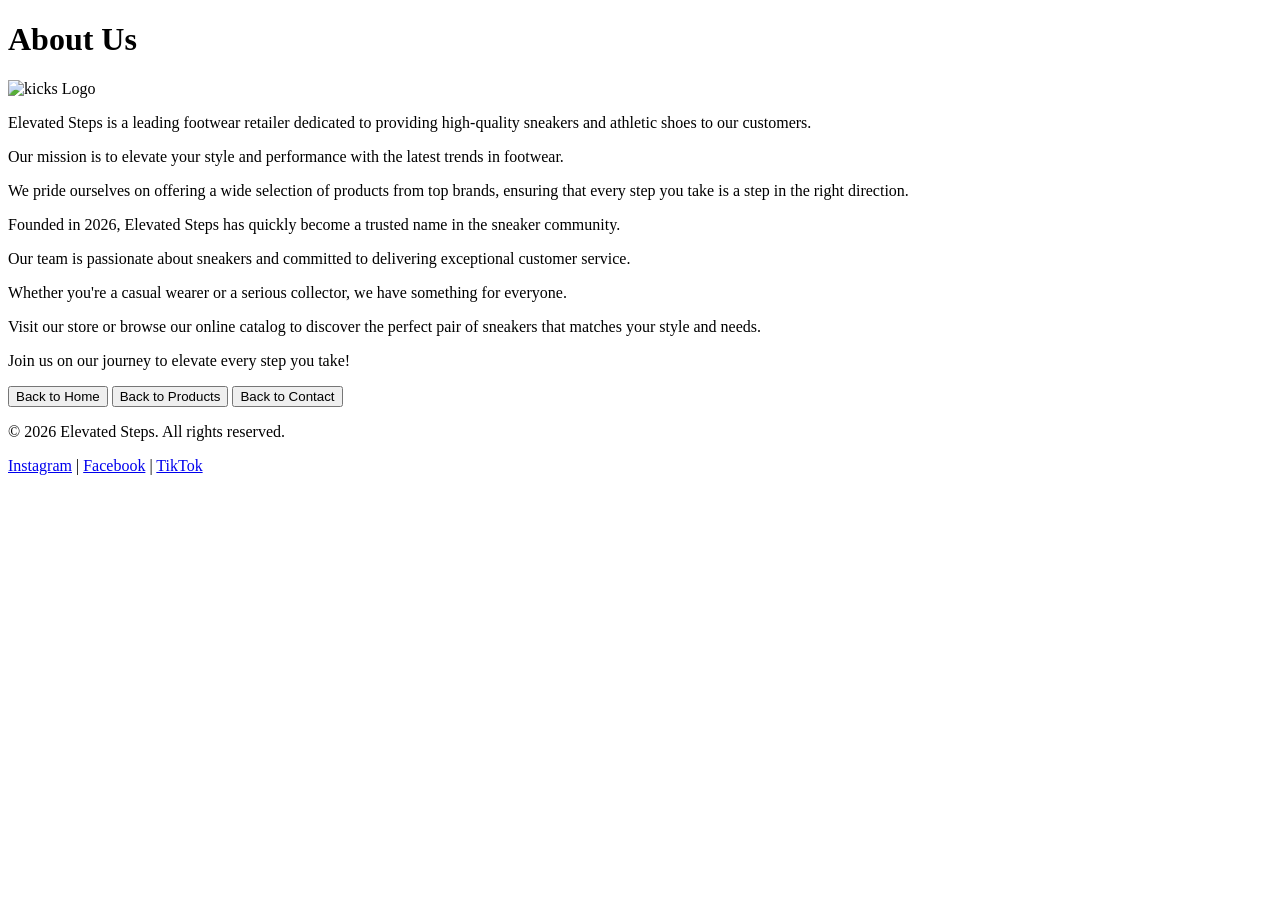
==== about.html @ 6671eac7 "first commit" ====
<!DOCTYPE html>
<html lang="en">
<head>
    <meta charset="UTF-8">
    <meta name="viewport" content="width=device-width, initial-scale=1.0">
    <title>About Us</title>
</head>
<body>
    <h1>About Us</h1>
    <img src="/ChatGPT Image Aug 11, 2026, 11_07_54 PM.png" alt="kicks Logo" width="200">
    <p>Elevated Steps is a leading footwear retailer dedicated to providing high-quality sneakers and athletic shoes to our customers.</p>
        <p> Our mission is to elevate your style and performance with the latest trends in footwear.
  <p> We pride ourselves on offering a wide selection of products from top brands, ensuring that every step you take is a step in the right direction.</p>
    <p>Founded in 2026, Elevated Steps has quickly become a trusted name in the sneaker community.</p>
         <p> Our team is passionate about sneakers and committed to delivering exceptional customer service.</p>
            <p>Whether you're a casual wearer or a serious collector, we have something for everyone.</p>
    <p>Visit our store or browse our online catalog to discover the perfect pair of sneakers that matches your style and needs.</p>
    <p> Join us on our journey to elevate every step you take!</p>  
    <a href="index.html"><button>Back to Home</button></a>
    <a href="products.html"><button>Back to Products</button></a>
    <a href="contact.html"><button>Back to Contact</button></a>
    <footer>
        <p>&copy; 2026 Elevated Steps. All rights reserved.</p>
       
        <a href="https://www.instagram.com/mokwena khutso/">Instagram</a> | <a href="https://www.facebook.com/mokwenaKhutso">Facebook</a> | <a href="https://tik tok.com/mokwenakhutso">TikTok</a>
    </footer>
</body>
</html>
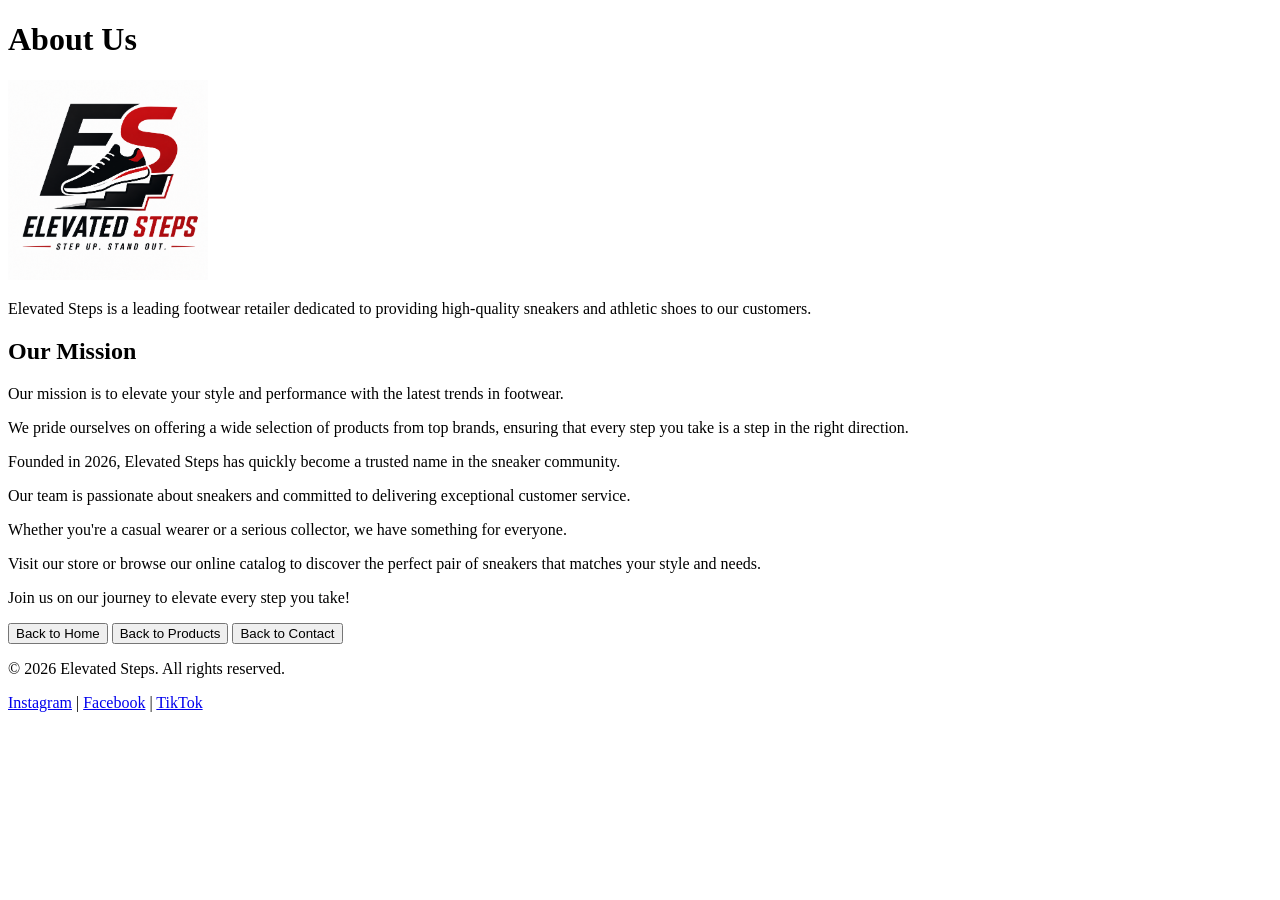
==== commit 1771c877: "2nd commit" ====
--- a/about.html
+++ b/about.html
@@ -7,8 +7,14 @@
 </head>
 <body>
     <h1>About Us</h1>
-    <img src="/ChatGPT Image Aug 11, 2026, 11_07_54 PM.png" alt="kicks Logo" width="200">
+    <td width="20%" valign="top">
+    <img src="/images/Logo.png" alt="kicks Logo" width="200" height="200">
+    </td>
+    
+
+
     <p>Elevated Steps is a leading footwear retailer dedicated to providing high-quality sneakers and athletic shoes to our customers.</p>
+     <h2>Our Mission</h2>
         <p> Our mission is to elevate your style and performance with the latest trends in footwear.
   <p> We pride ourselves on offering a wide selection of products from top brands, ensuring that every step you take is a step in the right direction.</p>
     <p>Founded in 2026, Elevated Steps has quickly become a trusted name in the sneaker community.</p>
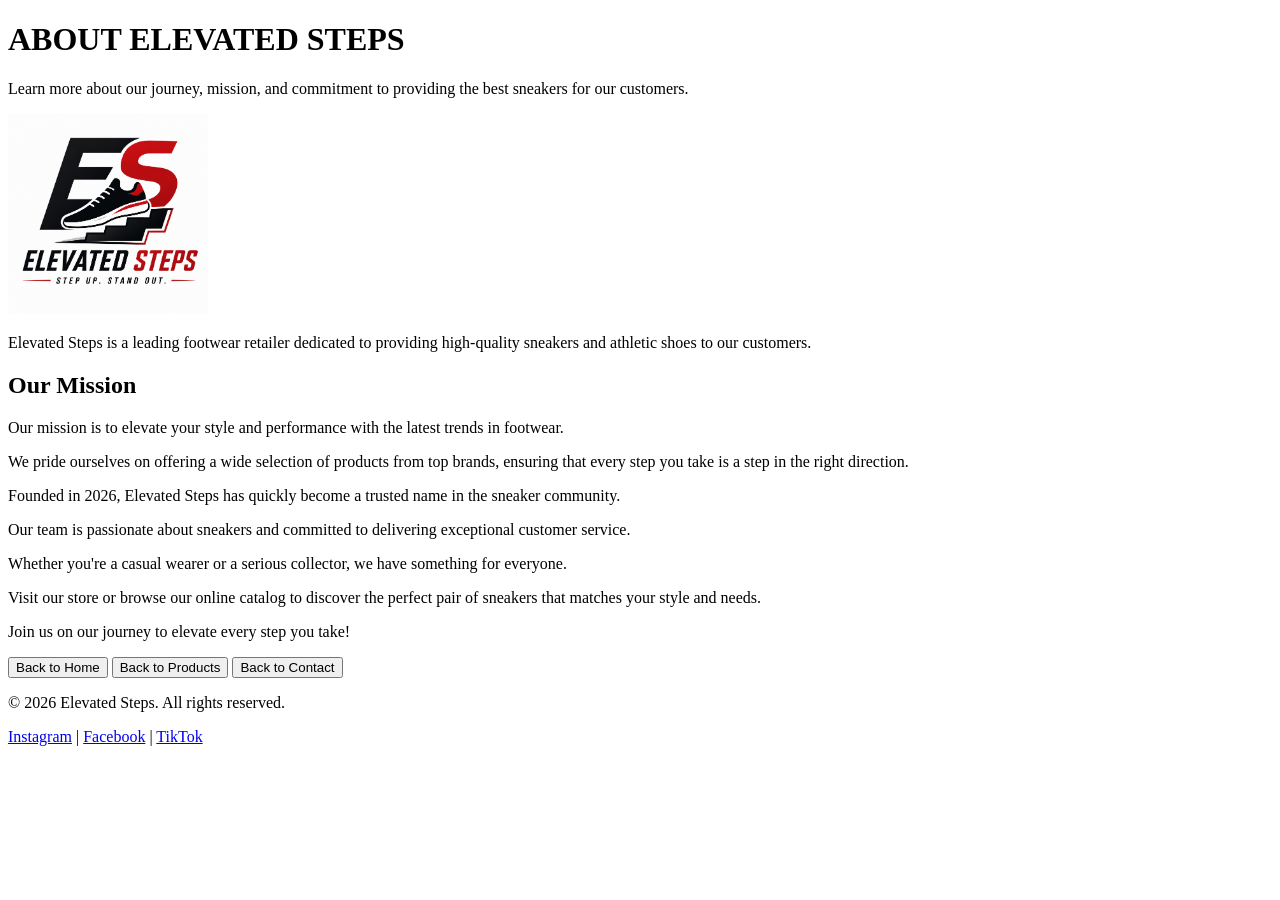
==== commit 919b82f4: "commit changes" ====
--- a/about.html
+++ b/about.html
@@ -6,12 +6,17 @@
     <title>About Us</title>
 </head>
 <body>
-    <h1>About Us</h1>
+    <header>
+        <h1>ABOUT ELEVATED STEPS</h1>
+        <p>Learn more about our journey, mission, and commitment to providing the best sneakers for our customers.</p>
+    </header>
+    
     <td width="20%" valign="top">
     <img src="/images/Logo.png" alt="kicks Logo" width="200" height="200">
     </td>
-    
 
+<!-- Main Content -->
+<main>
 
     <p>Elevated Steps is a leading footwear retailer dedicated to providing high-quality sneakers and athletic shoes to our customers.</p>
      <h2>Our Mission</h2>
@@ -25,6 +30,9 @@
     <a href="index.html"><button>Back to Home</button></a>
     <a href="products.html"><button>Back to Products</button></a>
     <a href="contact.html"><button>Back to Contact</button></a>
+        </p>
+</main>
+<!-- Footer -->
     <footer>
         <p>&copy; 2026 Elevated Steps. All rights reserved.</p>
        
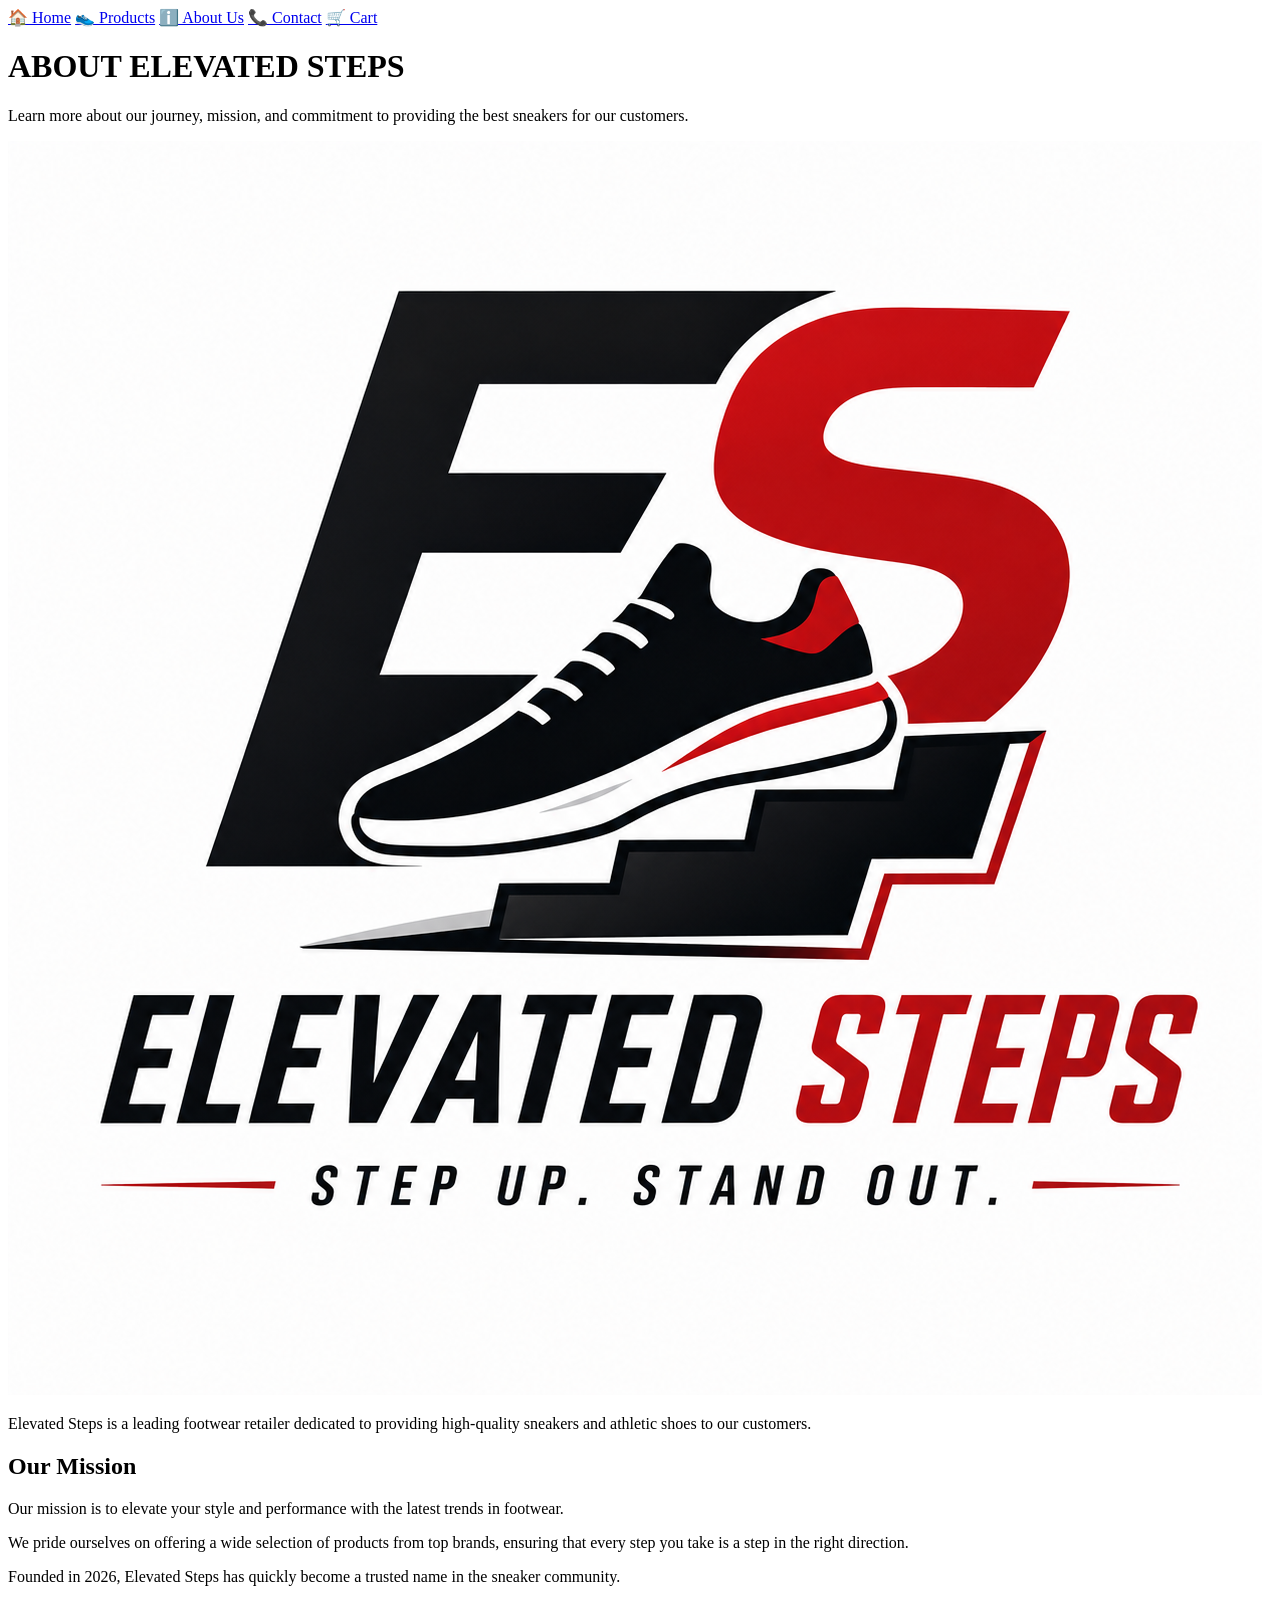
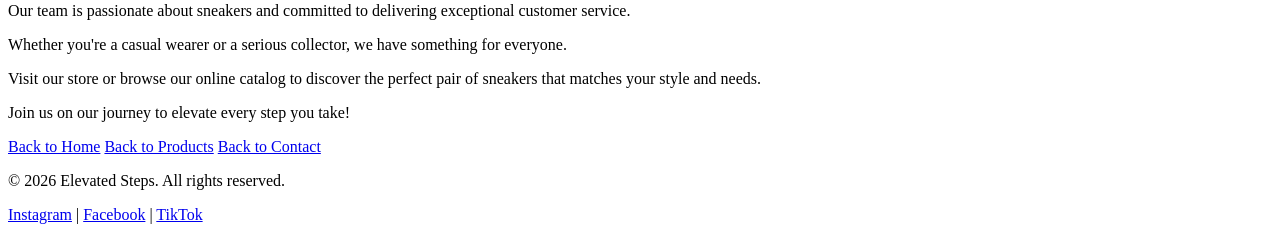
==== commit 51bfc2f3: "Changes i made in my part 1 i changed my navigations since in part 1 they where not working" ====
--- a/about.html
+++ b/about.html
@@ -3,40 +3,73 @@
 <head>
     <meta charset="UTF-8">
     <meta name="viewport" content="width=device-width, initial-scale=1.0">
-    <title>About Us</title>
+    <title>Elevated Steps - About Us</title>
+    <!-- CSS Stylesheet Link -->
+    <link rel="stylesheet" href="style.css">
 </head>
 <body>
-    <header>
-        <h1>ABOUT ELEVATED STEPS</h1>
-        <p>Learn more about our journey, mission, and commitment to providing the best sneakers for our customers.</p>
+
+    <!-- NAVIGATION BAR -->
+    <nav>
+        <a href="index.html">🏠 Home</a>
+        <a href="product.html">👟 Products</a>
+        <a href="about.html" class="active">ℹ️ About Us</a>
+        <a href="contact.html">📞 Contact</a>
+        <a href="cart.html">🛒 Cart</a>
+    </nav>
+
+    <!-- HEADER HERO BANNER -->
+    <header class="about-hero">
+        <div class="hero-overlay-content">
+            <h1>ABOUT ELEVATED STEPS</h1>
+            <p>Learn more about our journey, mission, and commitment to providing the best sneakers for our customers.</p>
+        </div>
     </header>
     
-    <td width="20%" valign="top">
-    <img src="/images/Logo.png" alt="kicks Logo" width="200" height="200">
-    </td>
+    <!-- MAIN CONTENT AREA -->
+    <main class="about-container">
+        
+        <div class="about-layout-grid">
+            
+            <div class="about-logo-wrapper">
+                <img src="images/Logo.png" alt="Elevated Steps Logo" class="brand-logo-img">
+            </div>
 
-<!-- Main Content -->
-<main>
+            <!-- Right Side: Brand Narrative Content -->
+            <div class="about-text-content">
+                <p class="lead-paragraph">Elevated Steps is a leading footwear retailer dedicated to providing high-quality sneakers and athletic shoes to our customers.</p>
+                
+                <h2>Our Mission</h2>
+                <p>Our mission is to elevate your style and performance with the latest trends in footwear.</p>
+                <p>We pride ourselves on offering a wide selection of products from top brands, ensuring that every step you take is a step in the right direction.</p>
+                
+                <p>Founded in 2026, Elevated Steps has quickly become a trusted name in the sneaker community.</p>
+                <p>Our team is passionate about sneakers and committed to delivering exceptional customer service.</p>
+                <p>Whether you're a casual wearer or a serious collector, we have something for everyone.</p>
+                <p>Visit our store or browse our online catalog to discover the perfect pair of sneakers that matches your style and needs.</p>
+                
+                <p class="closing-statement">Join us on our journey to elevate every step you take!</p>  
+                
+                <!-- Secondary Navigation Controls -->
+                <div class="about-action-links">
+                    <a href="index.html" class="back-link-btn">Back to Home</a>
+                    <a href="products.html" class="back-link-btn">Back to Products</a>
+                    <a href="contact.html" class="back-link-btn">Back to Contact</a>
+                </div>
+            </div>
+        </div>
 
-    <p>Elevated Steps is a leading footwear retailer dedicated to providing high-quality sneakers and athletic shoes to our customers.</p>
-     <h2>Our Mission</h2>
-        <p> Our mission is to elevate your style and performance with the latest trends in footwear.
-  <p> We pride ourselves on offering a wide selection of products from top brands, ensuring that every step you take is a step in the right direction.</p>
-    <p>Founded in 2026, Elevated Steps has quickly become a trusted name in the sneaker community.</p>
-         <p> Our team is passionate about sneakers and committed to delivering exceptional customer service.</p>
-            <p>Whether you're a casual wearer or a serious collector, we have something for everyone.</p>
-    <p>Visit our store or browse our online catalog to discover the perfect pair of sneakers that matches your style and needs.</p>
-    <p> Join us on our journey to elevate every step you take!</p>  
-    <a href="index.html"><button>Back to Home</button></a>
-    <a href="products.html"><button>Back to Products</button></a>
-    <a href="contact.html"><button>Back to Contact</button></a>
-        </p>
-</main>
-<!-- Footer -->
+    </main>
+
+    <!-- FOOTER ZONE -->
     <footer>
         <p>&copy; 2026 Elevated Steps. All rights reserved.</p>
-       
-        <a href="https://www.instagram.com/mokwena khutso/">Instagram</a> | <a href="https://www.facebook.com/mokwenaKhutso">Facebook</a> | <a href="https://tik tok.com/mokwenakhutso">TikTok</a>
+        <div class="footer-links">
+            <a href="https://www.instagram.com/mokwena khutso/" target="_blank">Instagram</a> | 
+            <a href="https://www.facebook.com/mokwenaKhutso" target="_blank">Facebook</a> | 
+            <a href="https://tiktok.com" target="_blank">TikTok</a>
+        </div>
     </footer>
+
 </body>
-</html>+</html>
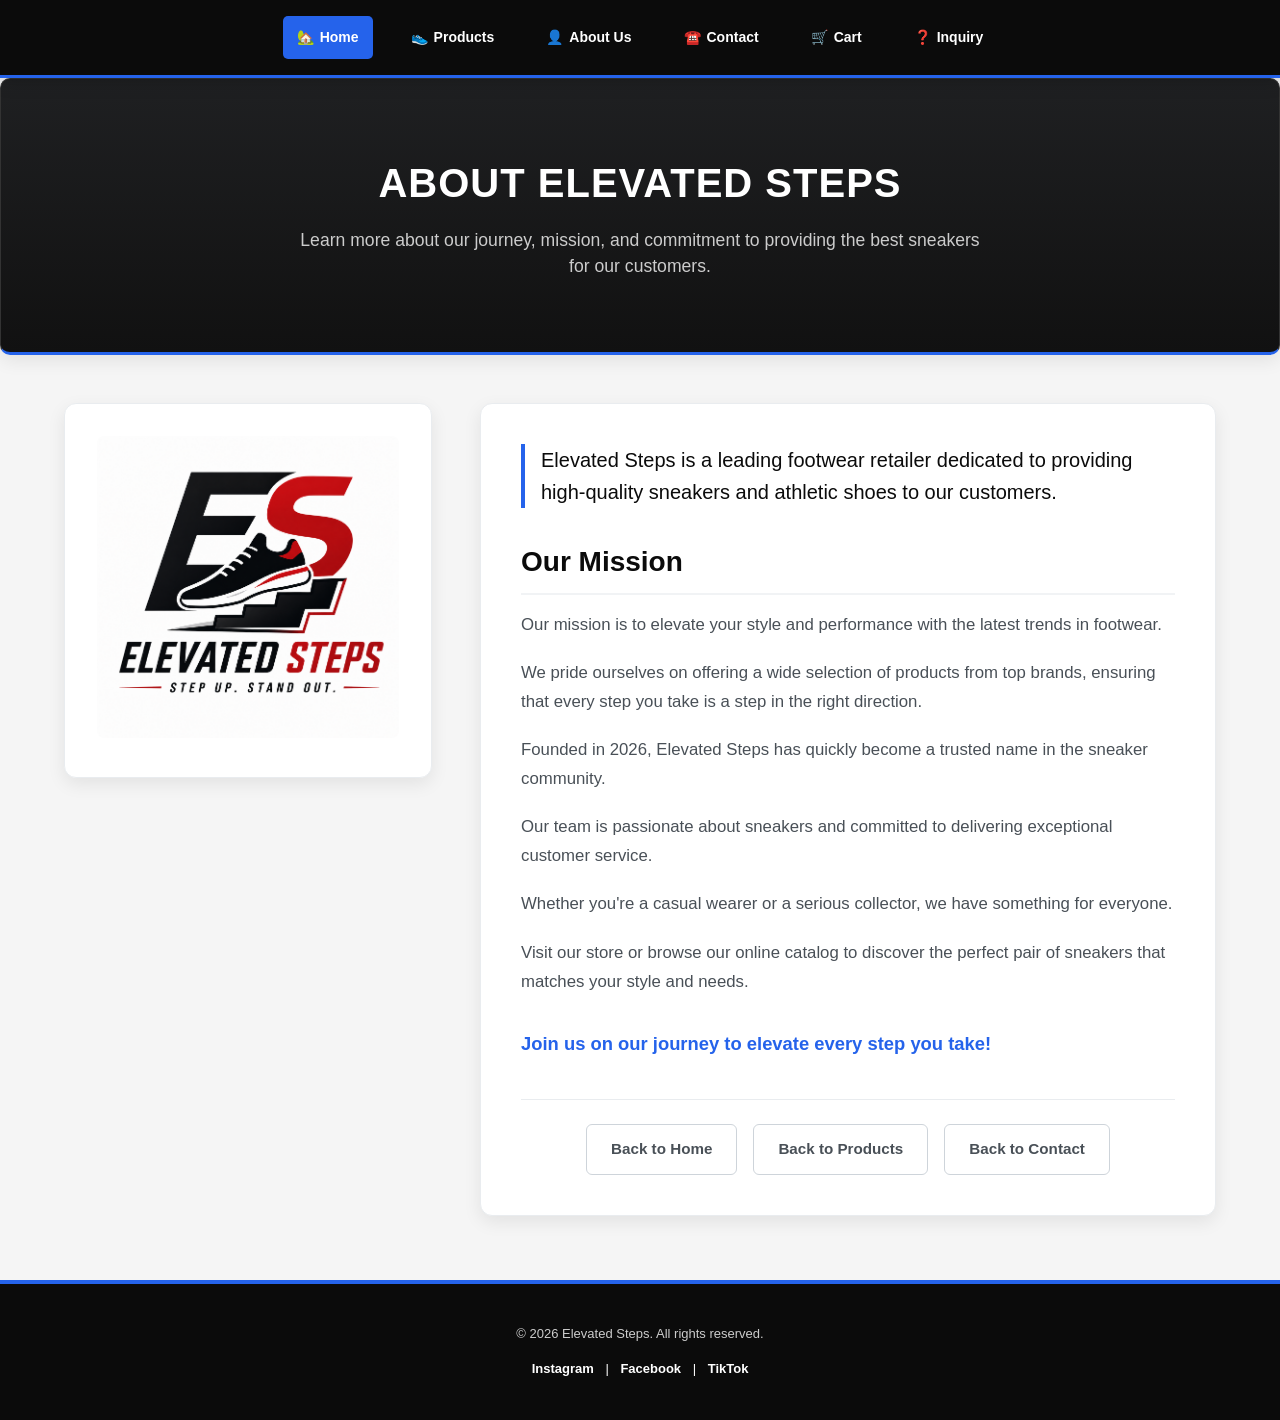
==== commit 529a3023: "Navigation changes Ive noticed that some of the pages dont have inquiry navigation bar so i added it" ====
--- a/about.html
+++ b/about.html
@@ -10,13 +10,15 @@
 <body>
 
     <!-- NAVIGATION BAR -->
-    <nav>
-        <a href="index.html">🏠 Home</a>
-        <a href="product.html">👟 Products</a>
-        <a href="about.html" class="active">ℹ️ About Us</a>
-        <a href="contact.html">📞 Contact</a>
-        <a href="cart.html">🛒 Cart</a>
+ <nav>
+        <a href="index.html" class="active">🏡 <span>Home</span></a>
+        <a href="product.html">👟 <span>Products</span></a>
+        <a href="about.html">👤 <span>About Us</span></a>
+        <a href="contact.html">☎️ <span>Contact</span></a>
+        <a href="cart.html">🛒 <span>Cart</span></a>
+        <a href="enquiry.html">❓ <span>Inquiry</span></a>
     </nav>
+
 
     <!-- HEADER HERO BANNER -->
     <header class="about-hero">
--- a/style.css
+++ b/style.css
@@ -0,0 +1,1695 @@
+/* =========================================================
+   ELEVATED STEPS - FULL WEBSITE STYLESHEET
+   Cleaned and consolidated version
+   Colour palette: Black, White, Blue and Gold
+   Designed for: Home, Products, Cart, Checkout,
+   About, Contact and Inquiry pages
+   ========================================================= */
+
+/* =========================
+   1. SYSTEM RESET & GLOBALS
+   ========================= */
+
+* {
+    box-sizing: border-box;
+    margin: 0;
+    padding: 0;
+}
+
+html {
+    scroll-behavior: smooth;
+}
+
+body {
+    margin: 0;
+    font-family: 'Segoe UI', Tahoma, Geneva, Verdana, sans-serif;
+    background: #f5f5f5;
+    color: #111111;
+    line-height: 1.6;
+    padding-top: 78px;
+}
+
+img {
+    max-width: 100%;
+}
+
+button,
+input,
+select,
+textarea {
+    font: inherit;
+}
+
+button,
+a,
+select,
+input[type="submit"] {
+    -webkit-tap-highlight-color: transparent;
+}
+
+/* Reusable brand colours */
+:root {
+    --black: #0b0b0b;
+    --dark: #171717;
+    --white: #ffffff;
+    --light: #f5f5f5;
+    --grey: #666666;
+    --border: #dddddd;
+    --blue: #2563eb;
+    --blue-light: #60a5fa;
+    --gold: #e5b400;
+    --gold-dark: #bd9300;
+    --green: #27ae60;
+    --red: #c0392b;
+    --shadow: 0 6px 18px rgba(0, 0, 0, 0.08);
+    --shadow-hover: 0 15px 32px rgba(0, 0, 0, 0.15);
+}
+
+/* =========================
+   2. NAVIGATION BAR
+   ========================= */
+
+nav {
+    background: var(--black);
+    position: fixed;
+    top: 0;
+    left: 0;
+    width: 100%;
+    min-height: 78px;
+    display: flex;
+    justify-content: center;
+    align-items: center;
+    gap: 24px;
+    padding: 16px 35px;
+    z-index: 1000;
+    box-shadow: 0 4px 16px rgba(0, 0, 0, 0.20);
+    border-bottom: 3px solid var(--blue);
+}
+
+nav a {
+    color: var(--white);
+    text-decoration: none;
+    font-weight: 700;
+    font-size: 14px;
+    display: inline-flex;
+    align-items: center;
+    gap: 6px;
+    padding: 10px 14px;
+    border-radius: 5px;
+    transition: all 0.25s ease;
+}
+
+nav a:hover {
+    background: var(--blue);
+    color: var(--white);
+    text-decoration: none;
+    transform: translateY(-2px);
+}
+
+nav a:active {
+    transform: translateY(0);
+}
+
+nav a:focus-visible {
+    outline: 3px solid var(--gold);
+    outline-offset: 3px;
+}
+
+nav a.active {
+    background: var(--blue);
+    color: var(--white);
+}
+
+/* =========================
+   3. GENERAL PAGE CONTAINERS
+   ========================= */
+
+main,
+.cart-container,
+.home-container,
+.inquiry-container,
+.about-container,
+.contact-container {
+    width: 100%;
+    max-width: 1200px;
+    margin: 40px auto;
+    padding: 0 20px 60px;
+}
+
+/* =========================
+   4. GENERAL HEADER STYLES
+   ========================= */
+
+header,
+.page-header,
+.cart-header,
+.hero-header {
+    text-align: center;
+    padding: 55px 20px;
+    background: linear-gradient(135deg, var(--dark), #383838);
+    color: var(--white);
+    border-radius: 10px;
+    border: 1px solid #333333;
+    border-bottom: 4px solid var(--blue);
+    margin-bottom: 35px;
+    box-shadow: var(--shadow);
+}
+
+header h1,
+.page-header h1,
+.hero-header h1 {
+    font-size: 40px;
+    font-weight: 800;
+    letter-spacing: 1px;
+    margin-bottom: 8px;
+}
+
+header p,
+.page-header p,
+.hero-header p,
+.sub-tagline {
+    font-size: 16px;
+    color: #d0d0d0;
+}
+
+.tagline {
+    font-size: 15px;
+    font-weight: 800;
+    text-transform: uppercase;
+    color: var(--gold);
+    letter-spacing: 1.5px;
+    margin-bottom: 6px;
+}
+
+/* =========================
+   5. SEARCH BAR
+   ========================= */
+
+.search-container {
+    display: flex;
+    justify-content: center;
+    align-items: stretch;
+    max-width: 680px;
+    margin: 30px auto 45px;
+    gap: 0;
+}
+
+.search-container input,
+.search-container button {
+    height: 48px;
+}
+
+.search-container input {
+    flex: 1;
+    width: auto;
+    padding: 12px 16px;
+    border: 1px solid #cccccc;
+    border-right: none;
+    border-radius: 6px 0 0 6px;
+    font-size: 14px;
+    background: var(--white);
+    outline: none;
+}
+
+.search-container input:focus {
+    border-color: var(--blue);
+    box-shadow: 0 0 0 3px rgba(37, 99, 235, 0.12);
+}
+
+.search-container button {
+    padding: 0 24px;
+    border: none;
+    border-radius: 0 6px 6px 0;
+    background: var(--black);
+    color: var(--white);
+    cursor: pointer;
+    font-weight: 800;
+    transition: 0.25s ease;
+}
+
+.search-container button:hover {
+    background: var(--blue);
+}
+
+.search-container button:active {
+    transform: scale(0.98);
+}
+
+/* =========================
+   6. PRODUCTS PAGE
+   ========================= */
+
+.product-section,
+.featured-section {
+    margin: 55px auto 70px;
+    padding: 32px;
+    background: var(--white);
+    border: 2px solid var(--black);
+    border-radius: 14px;
+    box-shadow: 0 0 0 6px #ededed, 0 15px 35px rgba(0, 0, 0, 0.08);
+    position: relative;
+}
+
+.product-section::before,
+.featured-section::before {
+    content: '';
+    position: absolute;
+    top: 10px;
+    left: 12px;
+    right: 12px;
+    height: 3px;
+    background: linear-gradient(90deg, var(--blue), var(--gold));
+    border-radius: 10px;
+}
+
+.product-section h2,
+.featured-section h2 {
+    position: relative;
+    text-align: center;
+    font-size: 28px;
+    font-weight: 800;
+    color: var(--black);
+    margin: 10px 0 30px;
+    padding-bottom: 14px;
+    border: none;
+    text-transform: uppercase;
+    letter-spacing: 1px;
+}
+
+.product-section h2::after,
+.featured-section h2::after {
+    content: '';
+    display: block;
+    width: 65px;
+    height: 4px;
+    background: var(--blue);
+    border-radius: 20px;
+    margin: 10px auto 0;
+}
+
+.brand-header {
+    display: flex;
+    align-items: center;
+    justify-content: center;
+    gap: 18px;
+    margin: 5px 0 30px;
+    padding: 18px;
+    background: #fafafa;
+    border: 1px solid #e0e0e0;
+    border-radius: 9px;
+}
+
+.brand-header h2 {
+    margin: 0 0 3px;
+    font-size: 28px;
+    text-align: left;
+    border: none;
+    padding: 0;
+}
+
+.brand-header h2::after {
+    display: none;
+}
+
+.brand-header p {
+    color: var(--grey);
+    font-size: 14px;
+}
+
+.brand-logo {
+    width: 78px;
+    height: 78px;
+    object-fit: contain;
+    padding: 8px;
+    background: var(--white);
+    border: 2px solid var(--black);
+    border-radius: 50%;
+    box-shadow: 0 5px 16px rgba(0, 0, 0, 0.10);
+}
+
+.brand-logo:hover {
+    border-color: var(--blue);
+    transform: scale(1.04);
+}
+
+.product-grid,
+.featured-grid {
+    display: grid;
+    grid-template-columns: repeat(4, minmax(0, 1fr));
+    gap: 24px;
+    width: 100%;
+    align-items: stretch;
+}
+
+.product-card,
+.featured-card {
+    position: relative;
+    display: flex;
+    flex-direction: column;
+    min-width: 0;
+    background: var(--white);
+    border: 1px solid #dfdfdf;
+    border-radius: 10px;
+    overflow: hidden;
+    box-shadow: var(--shadow);
+    transition: transform 0.3s ease, box-shadow 0.3s ease, border-color 0.3s ease;
+}
+
+.product-card:hover,
+.featured-card:hover {
+    transform: translateY(-8px);
+    border-color: var(--blue);
+    box-shadow: var(--shadow-hover);
+}
+
+.product-card:focus-within,
+.featured-card:focus-within {
+    border-color: var(--blue);
+    box-shadow: 0 0 0 3px rgba(37, 99, 235, 0.12), var(--shadow);
+}
+
+.product-card:nth-child(1)::before {
+    content: 'FEATURED';
+    position: absolute;
+    top: 13px;
+    right: 13px;
+    z-index: 3;
+    background: var(--blue);
+    color: var(--white);
+    padding: 6px 9px;
+    border-radius: 4px;
+    font-size: 9px;
+    font-weight: 800;
+    letter-spacing: 1px;
+}
+
+.image-wrapper {
+    position: relative;
+    width: 100%;
+    height: 260px;
+    margin: 0;
+    padding: 22px;
+    background: #f4f4f4;
+    display: flex;
+    justify-content: center;
+    align-items: center;
+    overflow: hidden;
+    border-bottom: 1px solid #e8e8e8;
+}
+
+.image-wrapper::after {
+    content: 'ELEVATED STEPS';
+    position: absolute;
+    bottom: 9px;
+    left: 12px;
+    color: #b3b3b3;
+    font-size: 8px;
+    font-weight: 800;
+    letter-spacing: 1px;
+}
+
+.image-wrapper img {
+    width: 100%;
+    height: 100%;
+    object-fit: contain;
+    transition: transform 0.4s ease;
+}
+
+.product-card:hover .image-wrapper img,
+.featured-card:hover .image-wrapper img {
+    transform: scale(1.08);
+}
+
+.product-info {
+    display: flex;
+    flex-direction: column;
+    flex: 1;
+    padding: 18px 20px 20px;
+}
+
+.product-name,
+.product-info h3 {
+    font-size: 16px;
+    font-weight: 700;
+    color: var(--black);
+    line-height: 1.45;
+    min-height: 47px;
+    margin-bottom: 7px;
+}
+
+.product-brand {
+    display: block;
+    font-size: 10px;
+    font-weight: 800;
+    color: #777777;
+    letter-spacing: 1.5px;
+    text-transform: uppercase;
+    margin-bottom: 7px;
+}
+
+.product-price {
+    display: block;
+    font-size: 21px;
+    font-weight: 800;
+    color: var(--black);
+    margin: 4px 0 16px;
+}
+
+.product-actions {
+    display: flex;
+    flex-direction: column;
+    gap: 8px;
+    margin-top: auto;
+}
+
+.product-actions label {
+    font-size: 12px;
+    color: #555555;
+    font-weight: 700;
+}
+
+.product-actions input[type='number'],
+.product-actions select {
+    width: 100%;
+    height: 42px;
+    padding: 8px 12px;
+    border: 1px solid #cccccc;
+    border-radius: 5px;
+    background: var(--white);
+    text-align: center;
+}
+
+.product-actions input[type='number']:focus,
+.product-actions select:focus {
+    outline: none;
+    border-color: var(--blue);
+    box-shadow: 0 0 0 3px rgba(37, 99, 235, 0.10);
+}
+
+.add-to-cart-btn {
+    width: 100%;
+    min-height: 44px;
+    padding: 12px 15px;
+    border: none;
+    border-radius: 5px;
+    background: var(--black);
+    color: var(--white);
+    font-size: 13px;
+    font-weight: 800;
+    cursor: pointer;
+    transition: all 0.25s ease;
+}
+
+.add-to-cart-btn:hover {
+    background: var(--blue);
+    transform: translateY(-2px);
+}
+
+.add-to-cart-btn:active {
+    transform: translateY(0);
+}
+
+.add-to-cart-btn:focus-visible {
+    outline: 3px solid var(--gold);
+    outline-offset: 2px;
+}
+
+/* =========================
+   7. HOMEPAGE SHOWCASE
+   ========================= */
+
+.home-hero {
+    background: linear-gradient(180deg, #1f2022 0%, #111111 100%);
+    color: var(--white);
+    padding: 5rem 1.5rem;
+    text-align: center;
+    border-bottom: 4px solid var(--blue);
+}
+
+.hero-brand-card {
+    max-width: 600px;
+    margin: 0 auto;
+}
+
+.hero-logo {
+    object-fit: contain;
+    margin-bottom: 1.5rem;
+    filter: drop-shadow(0 4px 8px rgba(0, 0, 0, 0.5));
+    border-radius: 50%;
+    background: var(--white);
+    padding: 5px;
+}
+
+.home-hero h1 {
+    font-size: 3rem;
+    font-weight: 800;
+    letter-spacing: 1px;
+    margin-bottom: 0.5rem;
+    color: var(--white);
+    text-transform: uppercase;
+}
+
+.hero-tagline {
+    color: var(--gold);
+    font-size: 1.25rem;
+    font-weight: 700;
+    letter-spacing: 2px;
+    text-transform: uppercase;
+}
+
+.home-container {
+    max-width: 1200px;
+    margin: 0 auto;
+    padding: 3rem 1.5rem;
+}
+
+.featured-products-grid {
+    display: grid;
+    grid-template-columns: repeat(auto-fit, minmax(230px, 1fr));
+    gap: 2rem;
+    margin-bottom: 3.5rem;
+}
+
+.product-showcase-card {
+    background: var(--white);
+    border: 1px solid #e1e1e1;
+    border-radius: 12px;
+    overflow: hidden;
+    box-shadow: var(--shadow);
+    transition: transform 0.3s ease, box-shadow 0.3s ease, border-color 0.3s ease;
+    display: flex;
+    flex-direction: column;
+}
+
+.product-showcase-card:hover {
+    transform: translateY(-6px);
+    border-color: var(--blue);
+    box-shadow: var(--shadow-hover);
+}
+
+.product-img-frame {
+    width: 100%;
+    padding-top: 100%;
+    position: relative;
+    background: #f8f8f8;
+    border-bottom: 1px solid #e7e7e7;
+    overflow: hidden;
+}
+
+.product-img-frame img {
+    position: absolute;
+    inset: 0;
+    width: 100%;
+    height: 100%;
+    object-fit: contain;
+    transition: transform 0.4s ease;
+}
+
+.product-showcase-card:hover .product-img-frame img {
+    transform: scale(1.06);
+}
+
+.product-meta {
+    padding: 1.25rem;
+    text-align: center;
+}
+
+.product-meta h4 {
+    font-size: 1.1rem;
+    font-weight: 700;
+    color: var(--black);
+    margin-bottom: 0.25rem;
+}
+
+.product-tag {
+    font-size: 0.85rem;
+    color: #6c757d;
+}
+
+.view-more-wrapper {
+    text-align: center;
+    margin-bottom: 4rem;
+}
+
+.view-more-btn {
+    display: inline-block;
+    background: var(--black);
+    color: var(--white);
+    border: none;
+    padding: 1rem 2.5rem;
+    font-size: 1rem;
+    font-weight: 700;
+    text-decoration: none;
+    border-radius: 6px;
+    box-shadow: 0 4px 12px rgba(0, 0, 0, 0.15);
+    transition: all 0.25s ease;
+}
+
+.view-more-btn:hover {
+    background: var(--blue);
+    transform: translateY(-2px);
+}
+
+.view-more-btn:active {
+    transform: translateY(0);
+}
+
+.vision-banner,
+.brand-statement-banner {
+    max-width: 1350px;
+    margin: 60px auto;
+    padding: 60px 25px;
+    text-align: center;
+    border-radius: 12px;
+}
+
+.vision-banner {
+    background: linear-gradient(135deg, #060606, #242424);
+    color: var(--white);
+    border: 1px solid #333333;
+    box-shadow: var(--shadow-hover);
+}
+
+.vision-banner::before {
+    content: 'ELEVATED STEPS';
+    display: block;
+    color: var(--gold);
+    font-size: 11px;
+    font-weight: 800;
+    letter-spacing: 3px;
+    margin-bottom: 10px;
+}
+
+.brand-statement-banner {
+    background: var(--white);
+    border: 1px solid #e6e6e6;
+    box-shadow: var(--shadow);
+}
+
+.brand-statement-banner h2 {
+    font-size: 2rem;
+    font-weight: 800;
+    letter-spacing: 1px;
+    color: var(--black);
+    margin-bottom: 0.5rem;
+}
+
+.brand-statement-banner p {
+    font-size: 1.1rem;
+    color: #6c757d;
+    font-weight: 500;
+}
+
+/* =========================
+   8. CART PAGE
+   ========================= */
+
+.cart-container {
+    max-width: 1100px;
+}
+
+.cart-container h2 {
+    font-size: 30px;
+    margin-bottom: 6px;
+}
+
+.subtitle {
+    font-size: 14px;
+    color: #666666;
+    margin-bottom: 30px;
+}
+
+.cart-layout {
+    display: flex;
+    gap: 30px;
+    align-items: flex-start;
+}
+
+.cart-items-section {
+    flex: 2;
+}
+
+.cart-items-section h3 {
+    font-size: 18px;
+    margin-bottom: 15px;
+    padding-bottom: 8px;
+    border-bottom: 2px solid var(--black);
+}
+
+.cart-item-card {
+    background: var(--white);
+    border: 1px solid #e0e0e0;
+    border-radius: 8px;
+    padding: 20px;
+    margin-bottom: 15px;
+    display: flex;
+    gap: 20px;
+    align-items: center;
+    transition: box-shadow 0.25s ease, border-color 0.25s ease;
+}
+
+.cart-item-card:hover {
+    border-color: #cfcfcf;
+    box-shadow: var(--shadow);
+}
+
+.cart-img-wrapper {
+    background: #f5f5f5;
+    border-radius: 5px;
+    width: 120px;
+    height: 120px;
+    display: flex;
+    justify-content: center;
+    align-items: center;
+    padding: 10px;
+}
+
+.cart-img-wrapper img {
+    max-width: 100%;
+    max-height: 100%;
+    object-fit: contain;
+}
+
+.cart-item-details {
+    display: flex;
+    flex-direction: column;
+    gap: 5px;
+    flex: 1;
+}
+
+.cart-item-name {
+    font-size: 16px;
+    font-weight: 700;
+}
+
+.cart-item-price,
+.cart-item-total {
+    font-size: 14px;
+    color: #333333;
+}
+
+.cart-item-total {
+    font-weight: 800;
+    margin-top: 5px;
+}
+
+.cart-item-inputs {
+    display: flex;
+    gap: 15px;
+    margin: 5px 0;
+}
+
+.input-group {
+    display: flex;
+    align-items: center;
+    gap: 6px;
+    font-size: 13px;
+}
+
+.input-group input {
+    width: 55px;
+    padding: 5px;
+    border: 1px solid #cccccc;
+    border-radius: 4px;
+    text-align: center;
+}
+
+.input-group input:focus {
+    outline: none;
+    border-color: var(--blue);
+}
+
+.remove-btn {
+    background: transparent;
+    border: 1px solid var(--red);
+    color: var(--red);
+    padding: 7px 12px;
+    border-radius: 4px;
+    cursor: pointer;
+    font-size: 12px;
+    font-weight: 700;
+    transition: 0.2s ease;
+}
+
+.remove-btn:hover {
+    background: var(--red);
+    color: var(--white);
+}
+
+.order-summary-box {
+    flex: 1;
+    background: var(--white);
+    border: 1px solid #e0e0e0;
+    border-radius: 8px;
+    padding: 24px;
+    position: sticky;
+    top: 100px;
+    box-shadow: var(--shadow);
+}
+
+.order-summary-box h3 {
+    font-size: 18px;
+    margin-bottom: 20px;
+}
+
+.summary-row {
+    display: flex;
+    justify-content: space-between;
+    margin-bottom: 12px;
+    font-size: 14px;
+    color: #555555;
+}
+
+.summary-value {
+    color: var(--black);
+    font-weight: 700;
+}
+
+.summary-divider {
+    border: 0;
+    border-top: 1px solid #eeeeee;
+    margin: 15px 0;
+}
+
+.total-row {
+    font-size: 18px;
+    color: var(--black);
+    margin-bottom: 25px;
+    font-weight: 800;
+}
+
+.cart-action-buttons {
+    display: flex;
+    flex-direction: column;
+    gap: 12px;
+}
+
+.checkout-btn-link {
+    text-decoration: none;
+    width: 100%;
+}
+
+.proceed-btn {
+    width: 100%;
+    background: var(--green);
+    color: var(--white);
+    border: none;
+    padding: 14px;
+    font-size: 14px;
+    font-weight: 800;
+    border-radius: 4px;
+    cursor: pointer;
+    transition: 0.2s ease;
+}
+
+.proceed-btn:hover {
+    background: #219653;
+}
+
+.continue-shopping {
+    text-align: center;
+    font-size: 13px;
+    color: #555555;
+    text-decoration: none;
+    padding: 4px 0;
+}
+
+.continue-shopping:hover {
+    color: var(--blue);
+    text-decoration: underline;
+}
+
+.security-badge {
+    background: #f4f8fd;
+    border: 1px dashed #b9d5f7;
+    border-radius: 4px;
+    padding: 12px;
+    margin-top: 25px;
+    text-align: center;
+}
+
+.security-badge span {
+    font-size: 13px;
+    font-weight: 800;
+    color: #2b6cb0;
+    display: block;
+    margin-bottom: 4px;
+}
+
+.security-badge p {
+    font-size: 11px;
+    color: #555555;
+}
+
+/* =========================
+   9. CHECKOUT PAGE
+   ========================= */
+
+.checkout-section {
+    max-width: 650px;
+    margin: 60px auto;
+    background: var(--white);
+    border: 1px solid #e5e5e5;
+    padding: 35px;
+    border-radius: 10px;
+    box-shadow: var(--shadow);
+}
+
+.checkout-section h2 {
+    text-align: center;
+    font-size: 30px;
+    margin-bottom: 8px;
+}
+
+.checkout-section > p {
+    text-align: center;
+    color: #666666;
+    margin-bottom: 30px;
+}
+
+.checkout-section form,
+.checkout-form {
+    display: flex;
+    flex-direction: column;
+    gap: 15px;
+}
+
+.form-group {
+    display: flex;
+    flex-direction: column;
+    gap: 5px;
+}
+
+.form-group label,
+.checkout-section form label {
+    font-size: 13px;
+    font-weight: 700;
+}
+
+.form-group input,
+.form-group select,
+.checkout-section form input[type='text'],
+.checkout-section form input[type='email'],
+.checkout-section form select {
+    width: 100%;
+    padding: 11px 12px;
+    border: 1px solid #cccccc;
+    border-radius: 5px;
+    background: var(--white);
+    font-size: 14px;
+}
+
+.form-group input:focus,
+.form-group select:focus,
+.checkout-section form input:focus,
+.checkout-section form select:focus {
+    outline: none;
+    border-color: var(--blue);
+    box-shadow: 0 0 0 3px rgba(37, 99, 235, 0.10);
+}
+
+.form-buttons {
+    display: flex;
+    gap: 10px;
+    margin-top: 8px;
+}
+
+.submit-btn,
+.checkout-button {
+    flex: 1;
+    background: var(--green);
+    color: var(--white);
+    border: none;
+    padding: 13px;
+    font-weight: 800;
+    border-radius: 5px;
+    cursor: pointer;
+    transition: 0.25s ease;
+}
+
+.submit-btn:hover,
+.checkout-button:hover {
+    background: #219653;
+}
+
+.view-cart-btn,
+.view-cart-button {
+    flex: 1;
+    background: var(--white);
+    color: var(--black);
+    border: 1px solid #cccccc;
+    padding: 13px;
+    font-weight: 700;
+    border-radius: 5px;
+    text-decoration: none;
+    text-align: center;
+    cursor: pointer;
+    transition: 0.25s ease;
+}
+
+.view-cart-btn:hover,
+.view-cart-button:hover {
+    background: var(--black);
+    color: var(--white);
+}
+
+/* =========================
+   10. INQUIRY PAGE
+   ========================= */
+
+.inquiry-container {
+    max-width: 900px;
+    margin: 2rem auto 4rem;
+}
+
+.hero-banner {
+    background: linear-gradient(180deg, #1f2022 0%, #111111 100%);
+    color: var(--white);
+    padding: 3rem 2rem;
+    text-align: center;
+    border-radius: 8px;
+    box-shadow: var(--shadow);
+    border-bottom: 3px solid var(--blue);
+    margin-bottom: 2rem;
+}
+
+.hero-banner h2 {
+    font-size: 2.25rem;
+    margin-bottom: 0.5rem;
+    color: var(--white);
+}
+
+.hero-subtitle {
+    color: #aaaaaa;
+    font-size: 1.1rem;
+    font-style: italic;
+}
+
+.intro-text {
+    font-size: 1.05rem;
+    line-height: 1.6;
+    color: #495057;
+    margin-bottom: 2rem;
+}
+
+.form-section {
+    background: var(--white);
+    border-radius: 8px;
+    border: 1px solid #e9ecef;
+    padding: 2.5rem;
+    box-shadow: var(--shadow);
+    margin-bottom: 3rem;
+}
+
+.form-section h3 {
+    font-size: 1.5rem;
+    font-weight: 700;
+    color: var(--black);
+    margin-bottom: 0.5rem;
+}
+
+.form-instruction {
+    font-size: 0.95rem;
+    color: #6c757d;
+    margin-bottom: 2rem;
+}
+
+.inquiry-form {
+    display: flex;
+    flex-direction: column;
+    gap: 1.5rem;
+}
+
+.form-group textarea {
+    min-height: 140px;
+}
+
+.form-group input[type='text'],
+.form-group input[type='email'],
+.form-group textarea {
+    width: 100%;
+    padding: 0.75rem 1rem;
+    border: 1px solid #ced4da;
+    border-radius: 6px;
+    font-size: 1rem;
+    outline: none;
+    background: #f8f9fa;
+    transition: all 0.2s ease;
+}
+
+.form-group input:focus,
+.form-group textarea:focus {
+    border-color: var(--blue);
+    background: var(--white);
+    box-shadow: 0 0 0 3px rgba(37, 99, 235, 0.10);
+}
+
+.form-group textarea {
+    resize: vertical;
+}
+
+.form-actions {
+    margin-top: 0.5rem;
+}
+
+.submit-btn {
+    background: var(--black);
+}
+
+.submit-btn:hover {
+    background: var(--blue);
+}
+
+/* =========================
+   11. ABOUT PAGE
+   ========================= */
+
+.about-hero,
+.contact-hero {
+    background: linear-gradient(180deg, #1f2022 0%, #111111 100%);
+    color: var(--white);
+    padding: 4.5rem 1.5rem;
+    text-align: center;
+    border-bottom: 3px solid var(--blue);
+    margin-bottom: 3rem;
+}
+
+.about-hero h1,
+.contact-hero h1 {
+    font-size: 2.5rem;
+    font-weight: 800;
+    letter-spacing: 1px;
+    margin-bottom: 0.75rem;
+    color: var(--white);
+}
+
+.about-hero p,
+.contact-hero p {
+    color: #cccccc;
+    font-size: 1.1rem;
+    max-width: 700px;
+    margin: 0 auto;
+    line-height: 1.5;
+}
+
+.about-container,
+.contact-container {
+    max-width: 1200px;
+    margin: 0 auto 4rem;
+    padding: 0 1.5rem;
+}
+
+.about-layout-grid {
+    display: grid;
+    grid-template-columns: 1fr 2fr;
+    gap: 3rem;
+    align-items: start;
+}
+
+.about-logo-wrapper {
+    background: var(--white);
+    border: 1px solid #e9ecef;
+    border-radius: 12px;
+    padding: 2rem;
+    text-align: center;
+    box-shadow: var(--shadow);
+    position: sticky;
+    top: 100px;
+}
+
+.brand-logo-img {
+    max-width: 100%;
+    height: auto;
+    border-radius: 8px;
+    object-fit: contain;
+    transition: transform 0.3s ease;
+}
+
+.brand-logo-img:hover {
+    transform: scale(1.03);
+}
+
+.about-text-content {
+    background: var(--white);
+    border: 1px solid #e9ecef;
+    border-radius: 12px;
+    padding: 2.5rem;
+    box-shadow: var(--shadow);
+}
+
+.about-text-content p {
+    font-size: 1.05rem;
+    line-height: 1.7;
+    color: #495057;
+    margin-bottom: 1.25rem;
+}
+
+.about-text-content .lead-paragraph {
+    font-size: 1.25rem;
+    font-weight: 500;
+    color: var(--black);
+    line-height: 1.6;
+    margin-bottom: 2rem;
+    border-left: 4px solid var(--blue);
+    padding-left: 1rem;
+}
+
+.about-text-content h2 {
+    font-size: 1.75rem;
+    font-weight: 700;
+    color: var(--black);
+    margin: 2rem 0 1rem;
+    padding-bottom: 0.5rem;
+    border-bottom: 2px solid #f1f3f5;
+}
+
+.about-text-content .closing-statement {
+    font-size: 1.15rem;
+    font-weight: 700;
+    color: var(--blue);
+    margin-top: 2rem;
+}
+
+.about-action-links,
+.contact-navigation-shortcuts {
+    display: flex;
+    flex-wrap: wrap;
+    justify-content: center;
+    gap: 1rem;
+    margin-top: 2.5rem;
+    padding-top: 1.5rem;
+    border-top: 1px solid #e9ecef;
+}
+
+.back-link-btn,
+.shortcut-btn {
+    display: inline-block;
+    background: transparent;
+    color: #495057;
+    border: 1px solid #ced4da;
+    padding: 0.75rem 1.5rem;
+    font-size: 0.95rem;
+    font-weight: 600;
+    text-decoration: none;
+    border-radius: 6px;
+    transition: all 0.2s ease;
+    text-align: center;
+}
+
+.back-link-btn:hover,
+.shortcut-btn:hover {
+    background: var(--black);
+    color: var(--white);
+    border-color: var(--black);
+}
+
+/* =========================
+   12. CONTACT PAGE
+   ========================= */
+
+.contact-grid-layout {
+    display: grid;
+    grid-template-columns: 1fr 1fr;
+    gap: 2rem;
+    margin-bottom: 3rem;
+}
+
+.contact-card {
+    background: var(--white);
+    border: 1px solid #e9ecef;
+    border-radius: 12px;
+    padding: 2rem;
+    margin-bottom: 1.5rem;
+    box-shadow: var(--shadow);
+}
+
+.contact-card h3 {
+    font-size: 1.25rem;
+    font-weight: 700;
+    color: var(--black);
+    margin-bottom: 1.25rem;
+    padding-bottom: 0.5rem;
+    border-bottom: 2px solid #f1f3f5;
+}
+
+.contact-row {
+    font-size: 1.05rem;
+    color: #495057;
+    margin-bottom: 0.75rem;
+    line-height: 1.5;
+}
+
+.contact-row strong {
+    color: var(--black);
+}
+
+.contact-row a {
+    color: var(--blue);
+    text-decoration: none;
+    transition: color 0.2s;
+}
+
+.contact-row a:hover {
+    text-decoration: underline;
+    color: var(--gold-dark);
+}
+
+.location-subtext {
+    font-size: 0.95rem;
+    color: #6c757d;
+    margin-bottom: 1.25rem;
+    line-height: 1.5;
+}
+
+.map-wrapper {
+    position: relative;
+    width: 100%;
+    padding-top: 75%;
+    border-radius: 8px;
+    overflow: hidden;
+    border: 1px solid #ced4da;
+}
+
+.map-wrapper iframe {
+    position: absolute;
+    top: 0;
+    left: 0;
+    width: 100% !important;
+    height: 100% !important;
+    border: 0;
+}
+
+/* =========================
+   13. SITE FOOTER
+   ========================= */
+
+footer {
+    text-align: center;
+    padding: 40px 20px;
+    background: var(--black);
+    border-top: 4px solid var(--blue);
+    color: var(--white);
+    font-size: 13px;
+    margin-top: 60px;
+}
+
+footer h3 {
+    font-size: 25px;
+    margin-bottom: 10px;
+    letter-spacing: 1.5px;
+}
+
+footer p {
+    color: #cccccc;
+}
+
+.footer-links,
+.social-links {
+    margin-top: 15px;
+}
+
+.footer-links a,
+.social-links a {
+    color: var(--white);
+    text-decoration: none;
+    margin: 0 8px;
+    font-weight: 700;
+    transition: color 0.2s ease;
+}
+
+.footer-links a:hover,
+.social-links a:hover {
+    color: var(--gold);
+}
+
+/* =========================
+   14. UNIVERSAL FORM STATES
+   ========================= */
+
+input:focus,
+select:focus,
+textarea:focus {
+    outline: none;
+}
+
+input:required:invalid,
+select:required:invalid,
+textarea:required:invalid {
+    box-shadow: none;
+}
+
+input:required:valid,
+select:required:valid,
+textarea:required:valid {
+    border-color: #bdbdbd;
+}
+
+/* =========================
+   15. TABLET RESPONSIVE
+   ========================= */
+
+@media (max-width: 1000px) {
+
+    .product-grid,
+    .featured-grid {
+        grid-template-columns: repeat(3, minmax(0, 1fr));
+    }
+
+    .nav-links {
+        gap: 6px;
+    }
+
+    nav a {
+        margin: 0 3px;
+        padding: 9px 11px;
+    }
+
+    .product-section,
+    .featured-section {
+        margin-left: 18px;
+        margin-right: 18px;
+    }
+}
+
+/* =========================
+   16. TABLET / SMALL LAPTOP
+   ========================= */
+
+@media (max-width: 850px) {
+
+    body {
+        padding-top: 115px;
+    }
+
+    nav {
+        flex-wrap: wrap;
+        padding: 14px 15px;
+    }
+
+    .cart-layout {
+        flex-direction: column;
+    }
+
+    .order-summary-box {
+        position: static;
+        width: 100%;
+    }
+
+    .about-layout-grid,
+    .contact-grid-layout {
+        grid-template-columns: 1fr;
+    }
+
+    .about-logo-wrapper {
+        position: static;
+    }
+
+    .product-grid,
+    .featured-grid {
+        grid-template-columns: repeat(2, minmax(0, 1fr));
+    }
+
+    .image-wrapper {
+        height: 235px;
+    }
+}
+
+/* =========================
+   17. MOBILE RESPONSIVE
+   ========================= */
+
+@media (max-width: 700px) {
+
+    body {
+        padding-top: 128px;
+    }
+
+    nav {
+        gap: 3px;
+        padding: 12px 8px;
+    }
+
+    nav a {
+        font-size: 12px;
+        margin: 2px;
+        padding: 8px 9px;
+    }
+
+    header,
+    .page-header,
+    .hero-header {
+        padding: 45px 18px;
+        margin-left: 12px;
+        margin-right: 12px;
+    }
+
+    header h1,
+    .page-header h1,
+    .hero-header h1 {
+        font-size: 30px;
+    }
+
+    .search-container {
+        flex-direction: column;
+        margin-left: 15px;
+        margin-right: 15px;
+        gap: 8px;
+    }
+
+    .search-container input {
+        width: 100%;
+        border-right: 1px solid #cccccc;
+        border-radius: 6px;
+    }
+
+    .search-container button {
+        width: 100%;
+        border-radius: 6px;
+    }
+
+    main,
+    .home-container,
+    .inquiry-container,
+    .about-container,
+    .contact-container {
+        padding-left: 15px;
+        padding-right: 15px;
+    }
+
+    .product-section,
+    .featured-section {
+        margin: 45px 8px;
+        padding: 25px 16px;
+        box-shadow: 0 0 0 4px #ededed, 0 10px 25px rgba(0, 0, 0, 0.08);
+    }
+
+    .product-grid,
+    .featured-grid {
+        grid-template-columns: repeat(2, minmax(0, 1fr));
+        gap: 16px;
+    }
+
+    .image-wrapper {
+        height: 195px;
+        padding: 15px;
+    }
+
+    .product-info {
+        padding: 14px;
+    }
+
+    .product-name,
+    .product-info h3 {
+        font-size: 14px;
+    }
+
+    .product-price {
+        font-size: 18px;
+    }
+
+    .brand-header {
+        flex-direction: column;
+        text-align: center;
+    }
+
+    .brand-header h2 {
+        text-align: center;
+    }
+
+    .checkout-section,
+    .form-section,
+    .about-text-content,
+    .contact-card {
+        padding: 22px;
+    }
+
+    .form-buttons {
+        flex-direction: column;
+    }
+
+    .cart-item-card {
+        flex-direction: column;
+        text-align: center;
+    }
+
+    .cart-item-inputs {
+        justify-content: center;
+        flex-wrap: wrap;
+    }
+
+    .remove-btn {
+        width: 100%;
+    }
+
+    .about-hero,
+    .contact-hero {
+        padding: 3.5rem 1rem;
+    }
+
+    .about-hero h1,
+    .contact-hero h1 {
+        font-size: 2rem;
+    }
+}
+
+/* =========================
+   18. SMALL PHONES
+   ========================= */
+
+@media (max-width: 450px) {
+
+    body {
+        padding-top: 175px;
+    }
+
+    nav {
+        justify-content: center;
+    }
+
+    nav a {
+        font-size: 11px;
+        padding: 7px 8px;
+    }
+
+    .product-grid,
+    .featured-grid {
+        grid-template-columns: 1fr;
+    }
+
+    .image-wrapper {
+        height: 285px;
+    }
+
+    .product-section h2,
+    .featured-section h2 {
+        font-size: 23px;
+    }
+
+    .search-container {
+        width: auto;
+    }
+
+    .hero-banner h2 {
+        font-size: 1.8rem;
+    }
+}
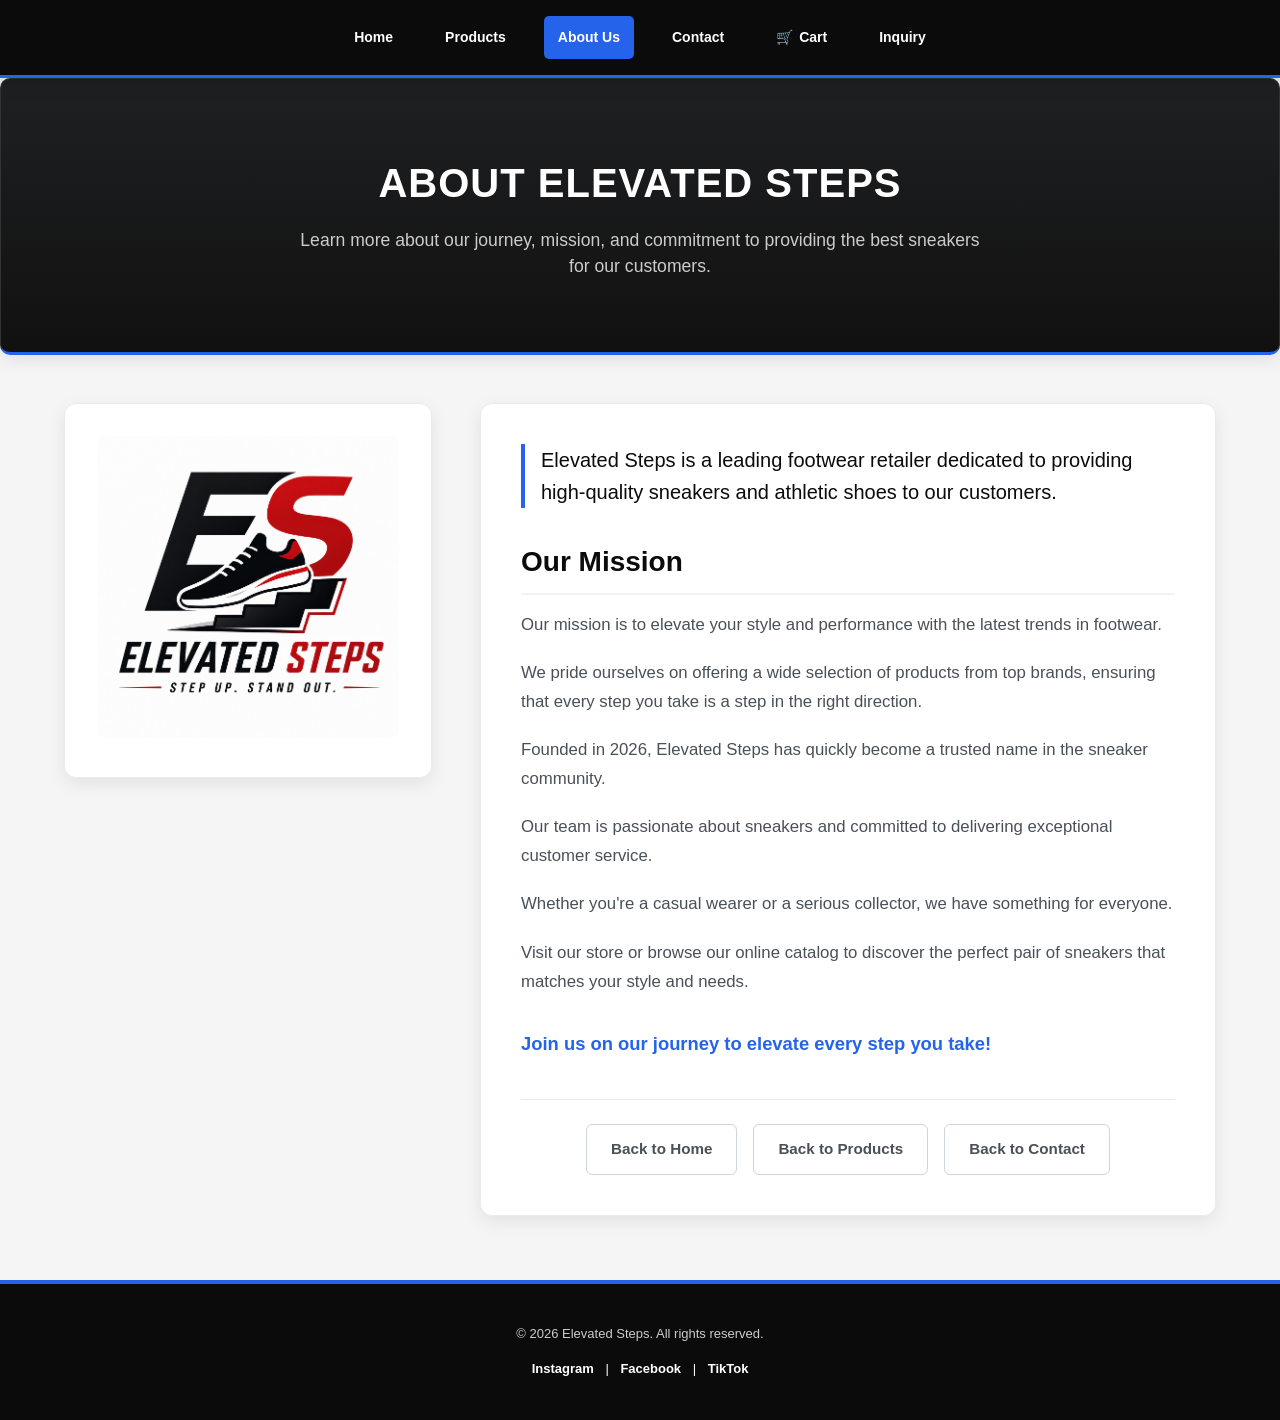
==== commit 551d30bd: "i updated the navigation bar to remove emojis and make it more professional. I also updated the cont" ====
--- a/about.html
+++ b/about.html
@@ -3,7 +3,8 @@
 <head>
     <meta charset="UTF-8">
     <meta name="viewport" content="width=device-width, initial-scale=1.0">
-    <title>Elevated Steps - About Us</title>
+    <meta name="description" content="Learn about Elevated Steps' mission to provide high-quality sneakers and footwear since 2026.">
+    <title>About Us - Elevated Steps</title>
     <!-- CSS Stylesheet Link -->
     <link rel="stylesheet" href="style.css">
 </head>
@@ -11,12 +12,12 @@
 
     <!-- NAVIGATION BAR -->
  <nav>
-        <a href="index.html" class="active">🏡 <span>Home</span></a>
-        <a href="product.html">👟 <span>Products</span></a>
-        <a href="about.html">👤 <span>About Us</span></a>
-        <a href="contact.html">☎️ <span>Contact</span></a>
+        <a href="index.html" class="active"> <span>Home</span></a>
+        <a href="product.html"> <span>Products</span></a>
+        <a href="about.html"> <span>About Us</span></a>
+        <a href="contact.html"> <span>Contact</span></a>
         <a href="cart.html">🛒 <span>Cart</span></a>
-        <a href="enquiry.html">❓ <span>Inquiry</span></a>
+        <a href="enquiry.html"> <span>Inquiry</span></a>
     </nav>
 
 
@@ -74,4 +75,5 @@
     </footer>
 
 </body>
+<script src="js/script.js"></script>
 </html>
--- a/style.css
+++ b/style.css
@@ -1693,3 +1693,285 @@
         font-size: 1.8rem;
     }
 }
+
+/* =========================================================
+   19. ANIMATIONS & TRANSITIONS (Visual Motion Effects)
+   ========================================================= */
+
+@keyframes fadeInScale {
+    0% {
+        opacity: 0;
+        transform: scale(0.96) translateY(15px);
+    }
+    100% {
+        opacity: 1;
+        transform: scale(1) translateY(0);
+    }
+}
+
+@keyframes floatHero {
+    0%, 100% {
+        transform: translateY(0);
+    }
+    50% {
+        transform: translateY(-8px);
+    }
+}
+
+@keyframes pulseGlow {
+    0%, 100% {
+        box-shadow: 0 0 0 0 rgba(37, 99, 235, 0.4);
+    }
+    50% {
+        box-shadow: 0 0 0 12px rgba(37, 99, 235, 0);
+    }
+}
+
+/* Apply smooth motion to product cards and containers */
+.product-card,
+.product-showcase-card,
+.cart-item-card,
+.contact-card,
+.form-section {
+    animation: fadeInScale 0.5s cubic-bezier(0.16, 1, 0.3, 1) forwards;
+    transition: transform 0.3s cubic-bezier(0.16, 1, 0.3, 1), box-shadow 0.3s cubic-bezier(0.16, 1, 0.3, 1);
+}
+
+.product-card:hover,
+.product-showcase-card:hover {
+    transform: translateY(-8px) scale(1.01);
+    box-shadow: var(--shadow-hover);
+}
+
+/* Image zoom transition */
+.image-wrapper img,
+.cart-img-wrapper img {
+    transition: transform 0.5s cubic-bezier(0.16, 1, 0.3, 1);
+}
+
+.product-card:hover img,
+.product-showcase-card:hover img {
+    transform: scale(1.08);
+}
+
+/* Hero logo floating effect */
+.hero-logo,
+.about-logo-wrapper img {
+    animation: floatHero 4s ease-in-out infinite;
+}
+
+/* Button interactive hover & active motion */
+button,
+.view-more-btn,
+.add-to-cart-btn,
+.submit-btn,
+.proceed-btn {
+    transition: all 0.25s cubic-bezier(0.16, 1, 0.3, 1);
+    position: relative;
+    overflow: hidden;
+}
+
+button:hover,
+.view-more-btn:hover,
+.add-to-cart-btn:hover,
+.submit-btn:hover,
+.proceed-btn:hover {
+    transform: translateY(-2px);
+    filter: brightness(1.08);
+}
+
+button:active,
+.view-more-btn:active,
+.add-to-cart-btn:active,
+.submit-btn:active,
+.proceed-btn:active {
+    transform: translateY(1px) scale(0.98);
+}
+
+/* Smooth Navigation Hover Effects */
+nav a {
+    transition: background 0.3s ease, transform 0.2s ease, color 0.3s ease;
+}
+@keyframes fadeInScale {
+    0% {
+        opacity: 0;
+        transform: scale(0.96) translateY(15px);
+    }
+    100% {
+        opacity: 1;
+        transform: scale(1) translateY(0);
+    }
+}
+
+@keyframes floatHero {
+    0%, 100% {
+        transform: translateY(0);
+    }
+    50% {
+        transform: translateY(-8px);
+    }
+}
+
+@keyframes pulseGlow {
+    0%, 100% {
+        box-shadow: 0 0 0 0 rgba(37, 99, 235, 0.4);
+    }
+    50% {
+        box-shadow: 0 0 0 12px rgba(37, 99, 235, 0);
+    }
+}
+
+/* Apply smooth motion to product cards and containers */
+.product-card,
+.product-showcase-card,
+.cart-item-card,
+.contact-card,
+.form-section {
+    animation: fadeInScale 0.5s cubic-bezier(0.16, 1, 0.3, 1) forwards;
+    transition: transform 0.3s cubic-bezier(0.16, 1, 0.3, 1), box-shadow 0.3s cubic-bezier(0.16, 1, 0.3, 1);
+}
+
+.product-card:hover,
+.product-showcase-card:hover {
+    transform: translateY(-8px) scale(1.01);
+    box-shadow: var(--shadow-hover);
+}
+
+/* Image zoom transition */
+.image-wrapper img,
+.cart-img-wrapper img {
+    transition: transform 0.5s cubic-bezier(0.16, 1, 0.3, 1);
+}
+
+.product-card:hover img,
+.product-showcase-card:hover img {
+    transform: scale(1.08);
+}
+
+/* Hero logo floating effect */
+.hero-logo,
+.about-logo-wrapper img {
+    animation: floatHero 4s ease-in-out infinite;
+}
+
+/* Button interactive hover & active motion */
+button,
+.view-more-btn,
+.add-to-cart-btn,
+.submit-btn,
+.proceed-btn {
+    transition: all 0.25s cubic-bezier(0.16, 1, 0.3, 1);
+    position: relative;
+    overflow: hidden;
+}
+
+button:hover,
+.view-more-btn:hover,
+.add-to-cart-btn:hover,
+.submit-btn:hover,
+.proceed-btn:hover {
+    transform: translateY(-2px);
+    filter: brightness(1.08);
+}
+
+button:active,
+.view-more-btn:active,
+.add-to-cart-btn:active,
+.submit-btn:active,
+.proceed-btn:active {
+    transform: translateY(1px) scale(0.98);
+}
+
+/* Smooth Navigation Hover Effects */
+nav a {
+    transition: background 0.3s ease, transform 0.2s ease, color 0.3s ease;
+}
+
+/* =========================
+   20. FORMS, ENQUIRY & CONTACT STYLES
+   ========================= */
+
+.contact-form .form-group,
+.inquiry-form .form-group {
+    margin-bottom: 15px;
+}
+
+.contact-form input[type="text"],
+.contact-form input[type="email"],
+.contact-form select,
+.contact-form textarea,
+.inquiry-form select {
+    width: 100%;
+    padding: 10px;
+    border: 1px solid #ccc;
+    border-radius: 6px;
+    font-family: inherit;
+    font-size: 14px;
+}
+
+.contact-form input[type="text"]:focus,
+.contact-form input[type="email"]:focus,
+.contact-form select:focus,
+.contact-form textarea:focus,
+.inquiry-form select:focus {
+    border-color: var(--blue);
+    outline: none;
+    box-shadow: 0 0 0 3px rgba(37, 99, 235, 0.12);
+}
+
+.contact-form .submit-btn {
+    background: var(--blue, #2563eb);
+    color: #fff;
+    border: none;
+    padding: 12px 24px;
+    border-radius: 6px;
+    font-weight: 700;
+    cursor: pointer;
+    transition: 0.25s ease;
+}
+
+.contact-form .submit-btn:hover {
+    background: #1d4ed8;
+}
+
+.map-wrapper {
+    margin-top: 10px;
+}
+
+.map-wrapper iframe {
+    border: 0;
+    width: 100%;
+    height: 250px;
+}
+
+.contact-navigation-shortcuts {
+    margin-top: 40px;
+    text-align: center;
+}
+
+#summary-items {
+    margin-bottom: 12px;
+    font-size: 14px;
+    color: #444;
+}
+
+#enquiry-response-box {
+    margin-top: 25px;
+    padding: 20px;
+    background: #eef2ff;
+    border: 1px solid #c7d2fe;
+    border-radius: 8px;
+    display: none;
+}
+
+#enquiry-response-box h4 {
+    color: #1e40af;
+    margin-bottom: 8px;
+}
+
+#enquiry-response-box p {
+    color: #1e3a8a;
+    font-size: 14px;
+    line-height: 1.5;
+}
+
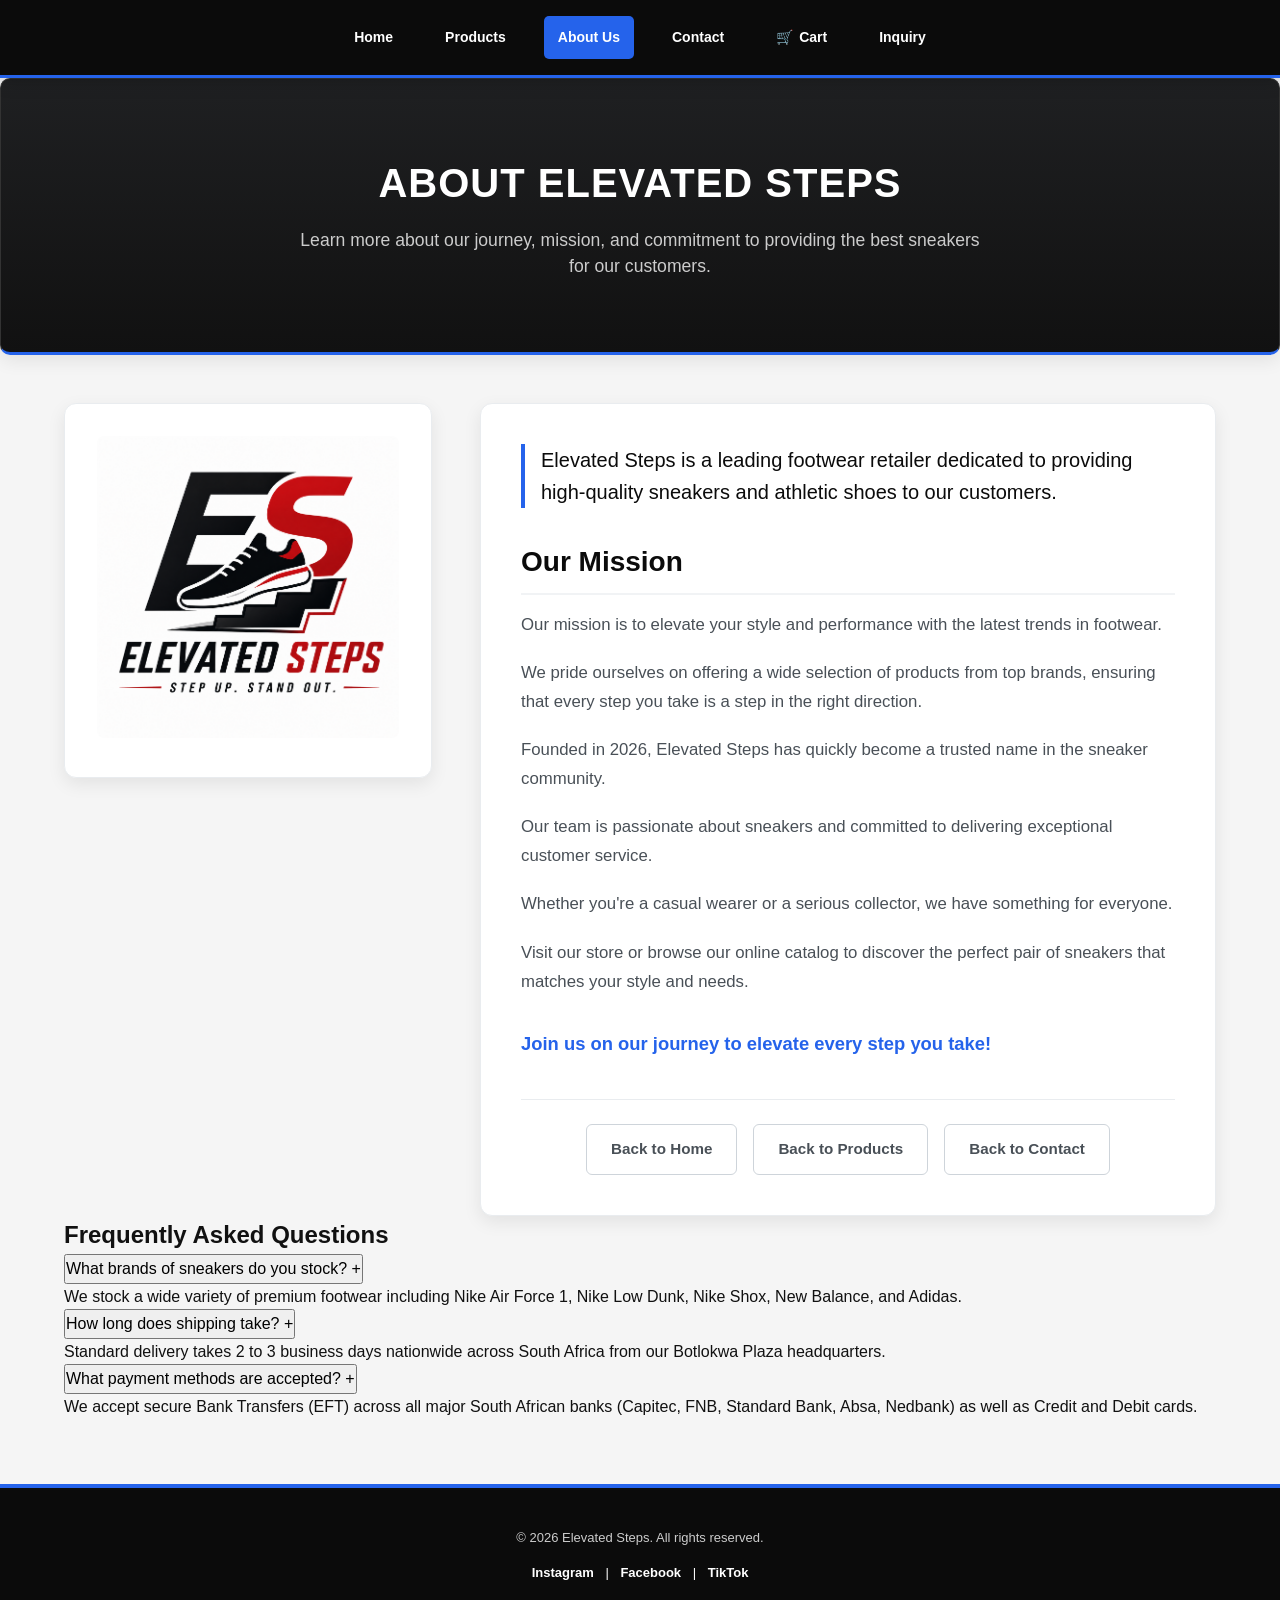
==== commit 86d435dd: "my buttons where not workin so i fixed them my buttons where not workin so i fixed them" ====
--- a/about.html
+++ b/about.html
@@ -6,18 +6,18 @@
     <meta name="description" content="Learn about Elevated Steps' mission to provide high-quality sneakers and footwear since 2026.">
     <title>About Us - Elevated Steps</title>
     <!-- CSS Stylesheet Link -->
-    <link rel="stylesheet" href="style.css">
+    <link rel="stylesheet" href="css/style.css">
 </head>
 <body>
 
     <!-- NAVIGATION BAR -->
- <nav>
-        <a href="index.html" class="active"> <span>Home</span></a>
-        <a href="product.html"> <span>Products</span></a>
-        <a href="about.html"> <span>About Us</span></a>
-        <a href="contact.html"> <span>Contact</span></a>
+    <nav>
+        <a href="index.html"><span>Home</span></a>
+        <a href="product.html"><span>Products</span></a>
+        <a href="about.html" class="active"><span>About Us</span></a>
+        <a href="contact.html"><span>Contact</span></a>
         <a href="cart.html">🛒 <span>Cart</span></a>
-        <a href="enquiry.html"> <span>Inquiry</span></a>
+        <a href="enquiry.html"><span>Inquiry</span></a>
     </nav>
 
 
@@ -56,11 +56,39 @@
                 <!-- Secondary Navigation Controls -->
                 <div class="about-action-links">
                     <a href="index.html" class="back-link-btn">Back to Home</a>
-                    <a href="products.html" class="back-link-btn">Back to Products</a>
+                    <a href="product.html" class="back-link-btn">Back to Products</a>
                     <a href="contact.html" class="back-link-btn">Back to Contact</a>
                 </div>
             </div>
         </div>
+
+        <!-- FAQ ACCORDION SECTION (Interactive Element) -->
+        <section class="faq-section">
+            <h2>Frequently Asked Questions</h2>
+            
+            <div class="accordion">
+                <div class="accordion-item">
+                    <button class="accordion-header" type="button">What brands of sneakers do you stock? <span>+</span></button>
+                    <div class="accordion-content">
+                        <p>We stock a wide variety of premium footwear including Nike Air Force 1, Nike Low Dunk, Nike Shox, New Balance, and Adidas.</p>
+                    </div>
+                </div>
+
+                <div class="accordion-item">
+                    <button class="accordion-header" type="button">How long does shipping take? <span>+</span></button>
+                    <div class="accordion-content">
+                        <p>Standard delivery takes 2 to 3 business days nationwide across South Africa from our Botlokwa Plaza headquarters.</p>
+                    </div>
+                </div>
+
+                <div class="accordion-item">
+                    <button class="accordion-header" type="button">What payment methods are accepted? <span>+</span></button>
+                    <div class="accordion-content">
+                        <p>We accept secure Bank Transfers (EFT) across all major South African banks (Capitec, FNB, Standard Bank, Absa, Nedbank) as well as Credit and Debit cards.</p>
+                    </div>
+                </div>
+            </div>
+        </section>
 
     </main>
 
@@ -74,6 +102,6 @@
         </div>
     </footer>
 
+    <script src="js/script.js"></script>
 </body>
-<script src="js/script.js"></script>
 </html>
--- a/css/style.css
+++ b/css/style.css
@@ -0,0 +1,1889 @@
+/* =========================================================
+   ELEVATED STEPS - FULL WEBSITE STYLESHEET
+   Cleaned and consolidated version
+   Colour palette: Black, White, Blue and Gold
+   Designed for: Home, Products, Cart, Checkout,
+   About, Contact and Inquiry pages
+   ========================================================= */
+
+/* =========================
+   1. SYSTEM RESET & GLOBALS
+   ========================= */
+
+* {
+    box-sizing: border-box;
+    margin: 0;
+    padding: 0;
+}
+
+html {
+    scroll-behavior: smooth;
+}
+
+body {
+    margin: 0;
+    font-family: 'Segoe UI', Tahoma, Geneva, Verdana, sans-serif;
+    background: #f5f5f5;
+    color: #111111;
+    line-height: 1.6;
+    padding-top: 78px;
+}
+
+img {
+    max-width: 100%;
+}
+
+button,
+input,
+select,
+textarea {
+    font: inherit;
+}
+
+button,
+a,
+select,
+input[type="submit"] {
+    -webkit-tap-highlight-color: transparent;
+}
+
+/* Reusable brand colours */
+:root {
+    --black: #0b0b0b;
+    --dark: #171717;
+    --white: #ffffff;
+    --light: #f5f5f5;
+    --grey: #666666;
+    --border: #dddddd;
+    --blue: #2563eb;
+    --blue-light: #60a5fa;
+    --gold: #e5b400;
+    --gold-dark: #bd9300;
+    --green: #27ae60;
+    --red: #c0392b;
+    --shadow: 0 6px 18px rgba(0, 0, 0, 0.08);
+    --shadow-hover: 0 15px 32px rgba(0, 0, 0, 0.15);
+}
+
+/* =========================
+   2. NAVIGATION BAR
+   ========================= */
+
+nav {
+    background: var(--black);
+    position: fixed;
+    top: 0;
+    left: 0;
+    width: 100%;
+    min-height: 78px;
+    display: flex;
+    justify-content: center;
+    align-items: center;
+    gap: 24px;
+    padding: 16px 35px;
+    z-index: 1000;
+    box-shadow: 0 4px 16px rgba(0, 0, 0, 0.20);
+    border-bottom: 3px solid var(--blue);
+}
+
+nav a {
+    color: var(--white);
+    text-decoration: none;
+    font-weight: 700;
+    font-size: 14px;
+    display: inline-flex;
+    align-items: center;
+    gap: 6px;
+    padding: 10px 14px;
+    border-radius: 5px;
+    transition: all 0.25s ease;
+}
+
+nav a:hover {
+    background: var(--blue);
+    color: var(--white);
+    text-decoration: none;
+    transform: translateY(-2px);
+}
+
+nav a:active {
+    transform: translateY(0);
+}
+
+nav a:focus-visible {
+    outline: 3px solid var(--gold);
+    outline-offset: 3px;
+}
+
+nav a.active {
+    background: var(--blue);
+    color: var(--white);
+}
+
+/* =========================
+   3. GENERAL PAGE CONTAINERS
+   ========================= */
+
+main,
+.cart-container,
+.home-container,
+.inquiry-container,
+.about-container,
+.contact-container {
+    width: 100%;
+    max-width: 1200px;
+    margin: 40px auto;
+    padding: 0 20px 60px;
+}
+
+/* =========================
+   4. GENERAL HEADER STYLES
+   ========================= */
+
+header,
+.page-header,
+.cart-header,
+.hero-header {
+    text-align: center;
+    padding: 55px 20px;
+    background: linear-gradient(135deg, var(--dark), #383838);
+    color: var(--white);
+    border-radius: 10px;
+    border: 1px solid #333333;
+    border-bottom: 4px solid var(--blue);
+    margin-bottom: 35px;
+    box-shadow: var(--shadow);
+}
+
+header h1,
+.page-header h1,
+.hero-header h1 {
+    font-size: 40px;
+    font-weight: 800;
+    letter-spacing: 1px;
+    margin-bottom: 8px;
+}
+
+header p,
+.page-header p,
+.hero-header p,
+.sub-tagline {
+    font-size: 16px;
+    color: #d0d0d0;
+}
+
+.tagline {
+    font-size: 15px;
+    font-weight: 800;
+    text-transform: uppercase;
+    color: var(--gold);
+    letter-spacing: 1.5px;
+    margin-bottom: 6px;
+}
+
+/* =========================
+   5. SEARCH BAR
+   ========================= */
+
+.search-container {
+    display: flex;
+    justify-content: center;
+    align-items: stretch;
+    max-width: 680px;
+    margin: 30px auto 45px;
+    gap: 0;
+}
+
+.search-container input,
+.search-container button {
+    height: 48px;
+}
+
+.search-container input {
+    flex: 1;
+    width: auto;
+    padding: 12px 16px;
+    border: 1px solid #cccccc;
+    border-right: none;
+    border-radius: 6px 0 0 6px;
+    font-size: 14px;
+    background: var(--white);
+    outline: none;
+}
+
+.search-container input:focus {
+    border-color: var(--blue);
+    box-shadow: 0 0 0 3px rgba(37, 99, 235, 0.12);
+}
+
+.search-container button {
+    padding: 0 24px;
+    border: none;
+    border-radius: 0 6px 6px 0;
+    background: var(--black);
+    color: var(--white);
+    cursor: pointer;
+    font-weight: 800;
+    transition: 0.25s ease;
+}
+
+.search-container button:hover {
+    background: var(--blue);
+}
+
+.search-container button:active {
+    transform: scale(0.98);
+}
+
+/* =========================
+   6. PRODUCTS PAGE
+   ========================= */
+
+.product-section,
+.featured-section {
+    margin: 55px auto 70px;
+    padding: 32px;
+    background: var(--white);
+    border: 2px solid var(--black);
+    border-radius: 14px;
+    box-shadow: 0 0 0 6px #ededed, 0 15px 35px rgba(0, 0, 0, 0.08);
+    position: relative;
+}
+
+.product-section::before,
+.featured-section::before {
+    content: '';
+    position: absolute;
+    top: 10px;
+    left: 12px;
+    right: 12px;
+    height: 3px;
+    background: linear-gradient(90deg, var(--blue), var(--gold));
+    border-radius: 10px;
+}
+
+.product-section h2,
+.featured-section h2 {
+    position: relative;
+    text-align: center;
+    font-size: 28px;
+    font-weight: 800;
+    color: var(--black);
+    margin: 10px 0 30px;
+    padding-bottom: 14px;
+    border: none;
+    text-transform: uppercase;
+    letter-spacing: 1px;
+}
+
+.product-section h2::after,
+.featured-section h2::after {
+    content: '';
+    display: block;
+    width: 65px;
+    height: 4px;
+    background: var(--blue);
+    border-radius: 20px;
+    margin: 10px auto 0;
+}
+
+.brand-header {
+    display: flex;
+    align-items: center;
+    justify-content: center;
+    gap: 18px;
+    margin: 5px 0 30px;
+    padding: 18px;
+    background: #fafafa;
+    border: 1px solid #e0e0e0;
+    border-radius: 9px;
+}
+
+.brand-header h2 {
+    margin: 0 0 3px;
+    font-size: 28px;
+    text-align: left;
+    border: none;
+    padding: 0;
+}
+
+.brand-header h2::after {
+    display: none;
+}
+
+.brand-header p {
+    color: var(--grey);
+    font-size: 14px;
+}
+
+.brand-logo {
+    width: 78px;
+    height: 78px;
+    object-fit: contain;
+    padding: 8px;
+    background: var(--white);
+    border: 2px solid var(--black);
+    border-radius: 50%;
+    box-shadow: 0 5px 16px rgba(0, 0, 0, 0.10);
+}
+
+.brand-logo:hover {
+    border-color: var(--blue);
+    transform: scale(1.04);
+}
+
+.product-grid,
+.featured-grid {
+    display: grid;
+    grid-template-columns: repeat(4, minmax(0, 1fr));
+    gap: 24px;
+    width: 100%;
+    align-items: stretch;
+}
+
+.product-card,
+.featured-card {
+    position: relative;
+    display: flex;
+    flex-direction: column;
+    min-width: 0;
+    background: var(--white);
+    border: 1px solid #dfdfdf;
+    border-radius: 10px;
+    overflow: hidden;
+    box-shadow: var(--shadow);
+    transition: transform 0.3s ease, box-shadow 0.3s ease, border-color 0.3s ease;
+}
+
+.product-card:hover,
+.featured-card:hover {
+    transform: translateY(-8px);
+    border-color: var(--blue);
+    box-shadow: var(--shadow-hover);
+}
+
+.product-card:focus-within,
+.featured-card:focus-within {
+    border-color: var(--blue);
+    box-shadow: 0 0 0 3px rgba(37, 99, 235, 0.12), var(--shadow);
+}
+
+.product-card:nth-child(1)::before {
+    content: 'FEATURED';
+    position: absolute;
+    top: 13px;
+    right: 13px;
+    z-index: 3;
+    background: var(--blue);
+    color: var(--white);
+    padding: 6px 9px;
+    border-radius: 4px;
+    font-size: 9px;
+    font-weight: 800;
+    letter-spacing: 1px;
+}
+
+.image-wrapper {
+    position: relative;
+    width: 100%;
+    height: 260px;
+    margin: 0;
+    padding: 22px;
+    background: #f4f4f4;
+    display: flex;
+    justify-content: center;
+    align-items: center;
+    overflow: hidden;
+    border-bottom: 1px solid #e8e8e8;
+}
+
+.image-wrapper::after {
+    content: 'ELEVATED STEPS';
+    position: absolute;
+    bottom: 9px;
+    left: 12px;
+    color: #b3b3b3;
+    font-size: 8px;
+    font-weight: 800;
+    letter-spacing: 1px;
+}
+
+.image-wrapper img {
+    width: 100%;
+    height: 100%;
+    object-fit: contain;
+    transition: transform 0.4s ease;
+}
+
+.product-card:hover .image-wrapper img,
+.featured-card:hover .image-wrapper img {
+    transform: scale(1.08);
+}
+
+.product-info {
+    display: flex;
+    flex-direction: column;
+    flex: 1;
+    padding: 18px 20px 20px;
+}
+
+.product-name,
+.product-info h3 {
+    font-size: 16px;
+    font-weight: 700;
+    color: var(--black);
+    line-height: 1.45;
+    min-height: 47px;
+    margin-bottom: 7px;
+}
+
+.product-brand {
+    display: block;
+    font-size: 10px;
+    font-weight: 800;
+    color: #777777;
+    letter-spacing: 1.5px;
+    text-transform: uppercase;
+    margin-bottom: 7px;
+}
+
+.product-price {
+    display: block;
+    font-size: 21px;
+    font-weight: 800;
+    color: var(--black);
+    margin: 4px 0 16px;
+}
+
+.product-actions {
+    display: flex;
+    flex-direction: column;
+    gap: 8px;
+    margin-top: auto;
+}
+
+.product-actions label {
+    font-size: 12px;
+    color: #555555;
+    font-weight: 700;
+}
+
+.product-actions input[type='number'],
+.product-actions select {
+    width: 100%;
+    height: 42px;
+    padding: 8px 12px;
+    border: 1px solid #cccccc;
+    border-radius: 5px;
+    background: var(--white);
+    text-align: center;
+}
+
+.product-actions input[type='number']:focus,
+.product-actions select:focus {
+    outline: none;
+    border-color: var(--blue);
+    box-shadow: 0 0 0 3px rgba(37, 99, 235, 0.10);
+}
+
+.add-to-cart-btn {
+    width: 100%;
+    min-height: 44px;
+    padding: 12px 15px;
+    border: none;
+    border-radius: 5px;
+    background: var(--black);
+    color: var(--white);
+    font-size: 13px;
+    font-weight: 800;
+    cursor: pointer;
+    transition: all 0.25s ease;
+}
+
+.add-to-cart-btn:hover {
+    background: var(--blue);
+    transform: translateY(-2px);
+}
+
+.add-to-cart-btn:active {
+    transform: translateY(0);
+}
+
+.add-to-cart-btn:focus-visible {
+    outline: 3px solid var(--gold);
+    outline-offset: 2px;
+}
+
+/* =========================
+   7. HOMEPAGE SHOWCASE
+   ========================= */
+
+.home-hero {
+    background: linear-gradient(180deg, #1f2022 0%, #111111 100%);
+    color: var(--white);
+    padding: 5rem 1.5rem;
+    text-align: center;
+    border-bottom: 4px solid var(--blue);
+}
+
+.hero-brand-card {
+    max-width: 600px;
+    margin: 0 auto;
+}
+
+.hero-logo {
+    object-fit: contain;
+    margin-bottom: 1.5rem;
+    filter: drop-shadow(0 4px 8px rgba(0, 0, 0, 0.5));
+    border-radius: 50%;
+    background: var(--white);
+    padding: 5px;
+}
+
+.home-hero h1 {
+    font-size: 3rem;
+    font-weight: 800;
+    letter-spacing: 1px;
+    margin-bottom: 0.5rem;
+    color: var(--white);
+    text-transform: uppercase;
+}
+
+.hero-tagline {
+    color: var(--gold);
+    font-size: 1.25rem;
+    font-weight: 700;
+    letter-spacing: 2px;
+    text-transform: uppercase;
+}
+
+.home-container {
+    max-width: 1200px;
+    margin: 0 auto;
+    padding: 3rem 1.5rem;
+}
+
+.featured-products-grid {
+    display: grid;
+    grid-template-columns: repeat(auto-fit, minmax(230px, 1fr));
+    gap: 2rem;
+    margin-bottom: 3.5rem;
+}
+
+.product-showcase-card {
+    background: var(--white);
+    border: 1px solid #e1e1e1;
+    border-radius: 12px;
+    overflow: hidden;
+    box-shadow: var(--shadow);
+    transition: transform 0.3s ease, box-shadow 0.3s ease, border-color 0.3s ease;
+    display: flex;
+    flex-direction: column;
+}
+
+.product-showcase-card:hover {
+    transform: translateY(-6px);
+    border-color: var(--blue);
+    box-shadow: var(--shadow-hover);
+}
+
+.product-img-frame {
+    width: 100%;
+    padding-top: 100%;
+    position: relative;
+    background: #f8f8f8;
+    border-bottom: 1px solid #e7e7e7;
+    overflow: hidden;
+}
+
+.product-img-frame img {
+    position: absolute;
+    inset: 0;
+    width: 100%;
+    height: 100%;
+    object-fit: contain;
+    transition: transform 0.4s ease;
+}
+
+.product-showcase-card:hover .product-img-frame img {
+    transform: scale(1.06);
+}
+
+.product-meta {
+    padding: 1.25rem;
+    text-align: center;
+}
+
+.product-meta h4 {
+    font-size: 1.1rem;
+    font-weight: 700;
+    color: var(--black);
+    margin-bottom: 0.25rem;
+}
+
+.product-tag {
+    font-size: 0.85rem;
+    color: #6c757d;
+}
+
+.view-more-wrapper {
+    text-align: center;
+    margin-bottom: 4rem;
+}
+
+.view-more-btn {
+    display: inline-block;
+    background: var(--black);
+    color: var(--white);
+    border: none;
+    padding: 1rem 2.5rem;
+    font-size: 1rem;
+    font-weight: 700;
+    text-decoration: none;
+    border-radius: 6px;
+    box-shadow: 0 4px 12px rgba(0, 0, 0, 0.15);
+    transition: all 0.25s ease;
+}
+
+.view-more-btn:hover {
+    background: var(--blue);
+    transform: translateY(-2px);
+}
+
+.view-more-btn:active {
+    transform: translateY(0);
+}
+
+.vision-banner,
+.brand-statement-banner {
+    max-width: 1350px;
+    margin: 60px auto;
+    padding: 60px 25px;
+    text-align: center;
+    border-radius: 12px;
+}
+
+.vision-banner {
+    background: linear-gradient(135deg, #060606, #242424);
+    color: var(--white);
+    border: 1px solid #333333;
+    box-shadow: var(--shadow-hover);
+}
+
+.vision-banner::before {
+    content: 'ELEVATED STEPS';
+    display: block;
+    color: var(--gold);
+    font-size: 11px;
+    font-weight: 800;
+    letter-spacing: 3px;
+    margin-bottom: 10px;
+}
+
+.brand-statement-banner {
+    background: var(--white);
+    border: 1px solid #e6e6e6;
+    box-shadow: var(--shadow);
+}
+
+.brand-statement-banner h2 {
+    font-size: 2rem;
+    font-weight: 800;
+    letter-spacing: 1px;
+    color: var(--black);
+    margin-bottom: 0.5rem;
+}
+
+.brand-statement-banner p {
+    font-size: 1.1rem;
+    color: #6c757d;
+    font-weight: 500;
+}
+
+/* =========================
+   8. CART PAGE
+   ========================= */
+
+.cart-container {
+    max-width: 1100px;
+}
+
+.cart-container h2 {
+    font-size: 30px;
+    margin-bottom: 6px;
+}
+
+.subtitle {
+    font-size: 14px;
+    color: #666666;
+    margin-bottom: 30px;
+}
+
+.cart-layout {
+    display: flex;
+    gap: 30px;
+    align-items: flex-start;
+}
+
+.cart-items-section {
+    flex: 2;
+}
+
+.cart-items-section h3 {
+    font-size: 18px;
+    margin-bottom: 15px;
+    padding-bottom: 8px;
+    border-bottom: 2px solid var(--black);
+}
+
+.cart-item-card {
+    background: var(--white);
+    border: 1px solid #e0e0e0;
+    border-radius: 8px;
+    padding: 20px;
+    margin-bottom: 15px;
+    display: flex;
+    gap: 20px;
+    align-items: center;
+    transition: box-shadow 0.25s ease, border-color 0.25s ease;
+}
+
+.cart-item-card:hover {
+    border-color: #cfcfcf;
+    box-shadow: var(--shadow);
+}
+
+.cart-img-wrapper {
+    background: #f5f5f5;
+    border-radius: 5px;
+    width: 120px;
+    height: 120px;
+    display: flex;
+    justify-content: center;
+    align-items: center;
+    padding: 10px;
+}
+
+.cart-img-wrapper img {
+    max-width: 100%;
+    max-height: 100%;
+    object-fit: contain;
+}
+
+.cart-item-details {
+    display: flex;
+    flex-direction: column;
+    gap: 5px;
+    flex: 1;
+}
+
+.cart-item-name {
+    font-size: 16px;
+    font-weight: 700;
+}
+
+.cart-item-price,
+.cart-item-total {
+    font-size: 14px;
+    color: #333333;
+}
+
+.cart-item-total {
+    font-weight: 800;
+    margin-top: 5px;
+}
+
+.cart-item-inputs {
+    display: flex;
+    gap: 15px;
+    margin: 5px 0;
+}
+
+.input-group {
+    display: flex;
+    align-items: center;
+    gap: 6px;
+    font-size: 13px;
+}
+
+.input-group input {
+    width: 55px;
+    padding: 5px;
+    border: 1px solid #cccccc;
+    border-radius: 4px;
+    text-align: center;
+}
+
+.input-group input:focus {
+    outline: none;
+    border-color: var(--blue);
+}
+
+.remove-btn {
+    background: transparent;
+    border: 1px solid var(--red);
+    color: var(--red);
+    padding: 7px 12px;
+    border-radius: 4px;
+    cursor: pointer;
+    font-size: 12px;
+    font-weight: 700;
+    transition: 0.2s ease;
+}
+
+.remove-btn:hover {
+    background: var(--red);
+    color: var(--white);
+}
+
+.order-summary-box {
+    flex: 1;
+    background: var(--white);
+    border: 1px solid #e0e0e0;
+    border-radius: 8px;
+    padding: 24px;
+    position: sticky;
+    top: 100px;
+    box-shadow: var(--shadow);
+}
+
+.order-summary-box h3 {
+    font-size: 18px;
+    margin-bottom: 20px;
+}
+
+.summary-row {
+    display: flex;
+    justify-content: space-between;
+    margin-bottom: 12px;
+    font-size: 14px;
+    color: #555555;
+}
+
+.summary-value {
+    color: var(--black);
+    font-weight: 700;
+}
+
+.summary-divider {
+    border: 0;
+    border-top: 1px solid #eeeeee;
+    margin: 15px 0;
+}
+
+.total-row {
+    font-size: 18px;
+    color: var(--black);
+    margin-bottom: 25px;
+    font-weight: 800;
+}
+
+.cart-action-buttons {
+    display: flex;
+    flex-direction: column;
+    gap: 12px;
+}
+
+.checkout-btn-link {
+    text-decoration: none;
+    width: 100%;
+}
+
+.proceed-btn {
+    width: 100%;
+    background: var(--green);
+    color: var(--white);
+    border: none;
+    padding: 14px;
+    font-size: 14px;
+    font-weight: 800;
+    border-radius: 4px;
+    cursor: pointer;
+    transition: 0.2s ease;
+}
+
+.proceed-btn:hover {
+    background: #219653;
+}
+
+.continue-shopping {
+    text-align: center;
+    font-size: 13px;
+    color: #555555;
+    text-decoration: none;
+    padding: 4px 0;
+}
+
+.continue-shopping:hover {
+    color: var(--blue);
+    text-decoration: underline;
+}
+
+.security-badge {
+    background: #f4f8fd;
+    border: 1px dashed #b9d5f7;
+    border-radius: 4px;
+    padding: 12px;
+    margin-top: 25px;
+    text-align: center;
+}
+
+.security-badge span {
+    font-size: 13px;
+    font-weight: 800;
+    color: #2b6cb0;
+    display: block;
+    margin-bottom: 4px;
+}
+
+.security-badge p {
+    font-size: 11px;
+    color: #555555;
+}
+
+/* =========================
+   9. CHECKOUT PAGE
+   ========================= */
+
+.checkout-section {
+    max-width: 650px;
+    margin: 60px auto;
+    background: var(--white);
+    border: 1px solid #e5e5e5;
+    padding: 35px;
+    border-radius: 10px;
+    box-shadow: var(--shadow);
+}
+
+.checkout-section h2 {
+    text-align: center;
+    font-size: 30px;
+    margin-bottom: 8px;
+}
+
+.checkout-section > p {
+    text-align: center;
+    color: #666666;
+    margin-bottom: 30px;
+}
+
+.checkout-section form,
+.checkout-form {
+    display: flex;
+    flex-direction: column;
+    gap: 15px;
+}
+
+.form-group {
+    display: flex;
+    flex-direction: column;
+    gap: 5px;
+}
+
+.form-group label,
+.checkout-section form label {
+    font-size: 13px;
+    font-weight: 700;
+}
+
+.form-group input,
+.form-group select,
+.checkout-section form input[type='text'],
+.checkout-section form input[type='email'],
+.checkout-section form select {
+    width: 100%;
+    padding: 11px 12px;
+    border: 1px solid #cccccc;
+    border-radius: 5px;
+    background: var(--white);
+    font-size: 14px;
+}
+
+.form-group input:focus,
+.form-group select:focus,
+.checkout-section form input:focus,
+.checkout-section form select:focus {
+    outline: none;
+    border-color: var(--blue);
+    box-shadow: 0 0 0 3px rgba(37, 99, 235, 0.10);
+}
+
+.form-buttons {
+    display: flex;
+    gap: 10px;
+    margin-top: 8px;
+}
+
+.submit-btn,
+.checkout-button {
+    flex: 1;
+    background: var(--green);
+    color: var(--white);
+    border: none;
+    padding: 13px;
+    font-weight: 800;
+    border-radius: 5px;
+    cursor: pointer;
+    transition: 0.25s ease;
+}
+
+.submit-btn:hover,
+.checkout-button:hover {
+    background: #219653;
+}
+
+.view-cart-btn,
+.view-cart-button {
+    flex: 1;
+    background: var(--white);
+    color: var(--black);
+    border: 1px solid #cccccc;
+    padding: 13px;
+    font-weight: 700;
+    border-radius: 5px;
+    text-decoration: none;
+    text-align: center;
+    cursor: pointer;
+    transition: 0.25s ease;
+}
+
+.view-cart-btn:hover,
+.view-cart-button:hover {
+    background: var(--black);
+    color: var(--white);
+}
+
+/* =========================
+   10. INQUIRY PAGE
+   ========================= */
+
+.inquiry-container {
+    max-width: 900px;
+    margin: 2rem auto 4rem;
+}
+
+.hero-banner {
+    background: linear-gradient(180deg, #1f2022 0%, #111111 100%);
+    color: var(--white);
+    padding: 3rem 2rem;
+    text-align: center;
+    border-radius: 8px;
+    box-shadow: var(--shadow);
+    border-bottom: 3px solid var(--blue);
+    margin-bottom: 2rem;
+}
+
+.hero-banner h2 {
+    font-size: 2.25rem;
+    margin-bottom: 0.5rem;
+    color: var(--white);
+}
+
+.hero-subtitle {
+    color: #aaaaaa;
+    font-size: 1.1rem;
+    font-style: italic;
+}
+
+.intro-text {
+    font-size: 1.05rem;
+    line-height: 1.6;
+    color: #495057;
+    margin-bottom: 2rem;
+}
+
+.form-section {
+    background: var(--white);
+    border-radius: 8px;
+    border: 1px solid #e9ecef;
+    padding: 2.5rem;
+    box-shadow: var(--shadow);
+    margin-bottom: 3rem;
+}
+
+.form-section h3 {
+    font-size: 1.5rem;
+    font-weight: 700;
+    color: var(--black);
+    margin-bottom: 0.5rem;
+}
+
+.form-instruction {
+    font-size: 0.95rem;
+    color: #6c757d;
+    margin-bottom: 2rem;
+}
+
+.inquiry-form {
+    display: flex;
+    flex-direction: column;
+    gap: 1.5rem;
+}
+
+.form-group textarea {
+    min-height: 140px;
+}
+
+.form-group input[type='text'],
+.form-group input[type='email'],
+.form-group textarea {
+    width: 100%;
+    padding: 0.75rem 1rem;
+    border: 1px solid #ced4da;
+    border-radius: 6px;
+    font-size: 1rem;
+    outline: none;
+    background: #f8f9fa;
+    transition: all 0.2s ease;
+}
+
+.form-group input:focus,
+.form-group textarea:focus {
+    border-color: var(--blue);
+    background: var(--white);
+    box-shadow: 0 0 0 3px rgba(37, 99, 235, 0.10);
+}
+
+.form-group textarea {
+    resize: vertical;
+}
+
+.form-actions {
+    margin-top: 0.5rem;
+}
+
+.submit-btn {
+    background: var(--black);
+}
+
+.submit-btn:hover {
+    background: var(--blue);
+}
+
+/* =========================
+   11. ABOUT PAGE
+   ========================= */
+
+.about-hero,
+.contact-hero {
+    background: linear-gradient(180deg, #1f2022 0%, #111111 100%);
+    color: var(--white);
+    padding: 4.5rem 1.5rem;
+    text-align: center;
+    border-bottom: 3px solid var(--blue);
+    margin-bottom: 3rem;
+}
+
+.about-hero h1,
+.contact-hero h1 {
+    font-size: 2.5rem;
+    font-weight: 800;
+    letter-spacing: 1px;
+    margin-bottom: 0.75rem;
+    color: var(--white);
+}
+
+.about-hero p,
+.contact-hero p {
+    color: #cccccc;
+    font-size: 1.1rem;
+    max-width: 700px;
+    margin: 0 auto;
+    line-height: 1.5;
+}
+
+.about-container,
+.contact-container {
+    max-width: 1200px;
+    margin: 0 auto 4rem;
+    padding: 0 1.5rem;
+}
+
+.about-layout-grid {
+    display: grid;
+    grid-template-columns: 1fr 2fr;
+    gap: 3rem;
+    align-items: start;
+}
+
+.about-logo-wrapper {
+    background: var(--white);
+    border: 1px solid #e9ecef;
+    border-radius: 12px;
+    padding: 2rem;
+    text-align: center;
+    box-shadow: var(--shadow);
+    position: sticky;
+    top: 100px;
+}
+
+.brand-logo-img {
+    max-width: 100%;
+    height: auto;
+    border-radius: 8px;
+    object-fit: contain;
+    transition: transform 0.3s ease;
+}
+
+.brand-logo-img:hover {
+    transform: scale(1.03);
+}
+
+.about-text-content {
+    background: var(--white);
+    border: 1px solid #e9ecef;
+    border-radius: 12px;
+    padding: 2.5rem;
+    box-shadow: var(--shadow);
+}
+
+.about-text-content p {
+    font-size: 1.05rem;
+    line-height: 1.7;
+    color: #495057;
+    margin-bottom: 1.25rem;
+}
+
+.about-text-content .lead-paragraph {
+    font-size: 1.25rem;
+    font-weight: 500;
+    color: var(--black);
+    line-height: 1.6;
+    margin-bottom: 2rem;
+    border-left: 4px solid var(--blue);
+    padding-left: 1rem;
+}
+
+.about-text-content h2 {
+    font-size: 1.75rem;
+    font-weight: 700;
+    color: var(--black);
+    margin: 2rem 0 1rem;
+    padding-bottom: 0.5rem;
+    border-bottom: 2px solid #f1f3f5;
+}
+
+.about-text-content .closing-statement {
+    font-size: 1.15rem;
+    font-weight: 700;
+    color: var(--blue);
+    margin-top: 2rem;
+}
+
+.about-action-links,
+.contact-navigation-shortcuts {
+    display: flex;
+    flex-wrap: wrap;
+    justify-content: center;
+    gap: 1rem;
+    margin-top: 2.5rem;
+    padding-top: 1.5rem;
+    border-top: 1px solid #e9ecef;
+}
+
+.back-link-btn,
+.shortcut-btn {
+    display: inline-block;
+    background: transparent;
+    color: #495057;
+    border: 1px solid #ced4da;
+    padding: 0.75rem 1.5rem;
+    font-size: 0.95rem;
+    font-weight: 600;
+    text-decoration: none;
+    border-radius: 6px;
+    transition: all 0.2s ease;
+    text-align: center;
+}
+
+.back-link-btn:hover,
+.shortcut-btn:hover {
+    background: var(--black);
+    color: var(--white);
+    border-color: var(--black);
+}
+
+/* =========================
+   12. CONTACT PAGE
+   ========================= */
+
+.contact-grid-layout {
+    display: grid;
+    grid-template-columns: 1fr 1fr;
+    gap: 2rem;
+    margin-bottom: 3rem;
+}
+
+.contact-card {
+    background: var(--white);
+    border: 1px solid #e9ecef;
+    border-radius: 12px;
+    padding: 2rem;
+    margin-bottom: 1.5rem;
+    box-shadow: var(--shadow);
+}
+
+.contact-card h3 {
+    font-size: 1.25rem;
+    font-weight: 700;
+    color: var(--black);
+    margin-bottom: 1.25rem;
+    padding-bottom: 0.5rem;
+    border-bottom: 2px solid #f1f3f5;
+}
+
+.contact-row {
+    font-size: 1.05rem;
+    color: #495057;
+    margin-bottom: 0.75rem;
+    line-height: 1.5;
+}
+
+.contact-row strong {
+    color: var(--black);
+}
+
+.contact-row a {
+    color: var(--blue);
+    text-decoration: none;
+    transition: color 0.2s;
+}
+
+.contact-row a:hover {
+    text-decoration: underline;
+    color: var(--gold-dark);
+}
+
+.location-subtext {
+    font-size: 0.95rem;
+    color: #6c757d;
+    margin-bottom: 1.25rem;
+    line-height: 1.5;
+}
+
+.map-wrapper {
+    position: relative;
+    width: 100%;
+    padding-top: 75%;
+    border-radius: 8px;
+    overflow: hidden;
+    border: 1px solid #ced4da;
+}
+
+.map-wrapper iframe {
+    position: absolute;
+    top: 0;
+    left: 0;
+    width: 100% !important;
+    height: 100% !important;
+    border: 0;
+}
+
+/* =========================
+   13. SITE FOOTER
+   ========================= */
+
+footer {
+    text-align: center;
+    padding: 40px 20px;
+    background: var(--black);
+    border-top: 4px solid var(--blue);
+    color: var(--white);
+    font-size: 13px;
+    margin-top: 60px;
+}
+
+footer h3 {
+    font-size: 25px;
+    margin-bottom: 10px;
+    letter-spacing: 1.5px;
+}
+
+footer p {
+    color: #cccccc;
+}
+
+.footer-links,
+.social-links {
+    margin-top: 15px;
+}
+
+.footer-links a,
+.social-links a {
+    color: var(--white);
+    text-decoration: none;
+    margin: 0 8px;
+    font-weight: 700;
+    transition: color 0.2s ease;
+}
+
+.footer-links a:hover,
+.social-links a:hover {
+    color: var(--gold);
+}
+
+/* =========================
+   14. UNIVERSAL FORM STATES
+   ========================= */
+
+input:focus,
+select:focus,
+textarea:focus {
+    outline: none;
+}
+
+input:required:invalid,
+select:required:invalid,
+textarea:required:invalid {
+    box-shadow: none;
+}
+
+input:required:valid,
+select:required:valid,
+textarea:required:valid {
+    border-color: #bdbdbd;
+}
+
+/* =========================
+   15. TABLET RESPONSIVE
+   ========================= */
+
+@media (max-width: 1000px) {
+
+    .product-grid,
+    .featured-grid {
+        grid-template-columns: repeat(3, minmax(0, 1fr));
+    }
+
+    .nav-links {
+        gap: 6px;
+    }
+
+    nav a {
+        margin: 0 3px;
+        padding: 9px 11px;
+    }
+
+    .product-section,
+    .featured-section {
+        margin-left: 18px;
+        margin-right: 18px;
+    }
+}
+
+/* =========================
+   16. TABLET / SMALL LAPTOP
+   ========================= */
+
+@media (max-width: 850px) {
+
+    body {
+        padding-top: 115px;
+    }
+
+    nav {
+        flex-wrap: wrap;
+        padding: 14px 15px;
+    }
+
+    .cart-layout {
+        flex-direction: column;
+    }
+
+    .order-summary-box {
+        position: static;
+        width: 100%;
+    }
+
+    .about-layout-grid,
+    .contact-grid-layout {
+        grid-template-columns: 1fr;
+    }
+
+    .about-logo-wrapper {
+        position: static;
+    }
+
+    .product-grid,
+    .featured-grid {
+        grid-template-columns: repeat(2, minmax(0, 1fr));
+    }
+
+    .image-wrapper {
+        height: 235px;
+    }
+}
+
+/* =========================
+   17. MOBILE RESPONSIVE
+   ========================= */
+
+@media (max-width: 700px) {
+
+    body {
+        padding-top: 128px;
+    }
+
+    nav {
+        gap: 3px;
+        padding: 12px 8px;
+    }
+
+    nav a {
+        font-size: 12px;
+        margin: 2px;
+        padding: 8px 9px;
+    }
+
+    header,
+    .page-header,
+    .hero-header {
+        padding: 45px 18px;
+        margin-left: 12px;
+        margin-right: 12px;
+    }
+
+    header h1,
+    .page-header h1,
+    .hero-header h1 {
+        font-size: 30px;
+    }
+
+    .search-container {
+        flex-direction: column;
+        margin-left: 15px;
+        margin-right: 15px;
+        gap: 8px;
+    }
+
+    .search-container input {
+        width: 100%;
+        border-right: 1px solid #cccccc;
+        border-radius: 6px;
+    }
+
+    .search-container button {
+        width: 100%;
+        border-radius: 6px;
+    }
+
+    main,
+    .home-container,
+    .inquiry-container,
+    .about-container,
+    .contact-container {
+        padding-left: 15px;
+        padding-right: 15px;
+    }
+
+    .product-section,
+    .featured-section {
+        margin: 45px 8px;
+        padding: 25px 16px;
+        box-shadow: 0 0 0 4px #ededed, 0 10px 25px rgba(0, 0, 0, 0.08);
+    }
+
+    .product-grid,
+    .featured-grid {
+        grid-template-columns: repeat(2, minmax(0, 1fr));
+        gap: 16px;
+    }
+
+    .image-wrapper {
+        height: 195px;
+        padding: 15px;
+    }
+
+    .product-info {
+        padding: 14px;
+    }
+
+    .product-name,
+    .product-info h3 {
+        font-size: 14px;
+    }
+
+    .product-price {
+        font-size: 18px;
+    }
+
+    .brand-header {
+        flex-direction: column;
+        text-align: center;
+    }
+
+    .brand-header h2 {
+        text-align: center;
+    }
+
+    .checkout-section,
+    .form-section,
+    .about-text-content,
+    .contact-card {
+        padding: 22px;
+    }
+
+    .form-buttons {
+        flex-direction: column;
+    }
+
+    .cart-item-card {
+        flex-direction: column;
+        text-align: center;
+    }
+
+    .cart-item-inputs {
+        justify-content: center;
+        flex-wrap: wrap;
+    }
+
+    .remove-btn {
+        width: 100%;
+    }
+
+    .about-hero,
+    .contact-hero {
+        padding: 3.5rem 1rem;
+    }
+
+    .about-hero h1,
+    .contact-hero h1 {
+        font-size: 2rem;
+    }
+}
+
+/* =========================
+   18. SMALL PHONES
+   ========================= */
+
+@media (max-width: 450px) {
+
+    body {
+        padding-top: 175px;
+    }
+
+    nav {
+        justify-content: center;
+    }
+
+    nav a {
+        font-size: 11px;
+        padding: 7px 8px;
+    }
+
+    .product-grid,
+    .featured-grid {
+        grid-template-columns: 1fr;
+    }
+
+    .image-wrapper {
+        height: 285px;
+    }
+
+    .product-section h2,
+    .featured-section h2 {
+        font-size: 23px;
+    }
+
+    .search-container {
+        width: auto;
+    }
+
+    .hero-banner h2 {
+        font-size: 1.8rem;
+    }
+}
+
+/* =========================================================
+   19. ANIMATIONS & TRANSITIONS (Visual Motion Effects)
+   ========================================================= */
+
+@keyframes fadeInScale {
+    0% {
+        opacity: 0;
+        transform: scale(0.96) translateY(15px);
+    }
+    100% {
+        opacity: 1;
+        transform: scale(1) translateY(0);
+    }
+}
+
+@keyframes floatHero {
+    0%, 100% {
+        transform: translateY(0);
+    }
+    50% {
+        transform: translateY(-8px);
+    }
+}
+
+@keyframes pulseGlow {
+    0%, 100% {
+        box-shadow: 0 0 0 0 rgba(37, 99, 235, 0.4);
+    }
+    50% {
+        box-shadow: 0 0 0 12px rgba(37, 99, 235, 0);
+    }
+}
+
+/* Apply smooth motion to product cards and containers */
+.product-card,
+.product-showcase-card,
+.cart-item-card,
+.contact-card,
+.form-section {
+    animation: fadeInScale 0.5s cubic-bezier(0.16, 1, 0.3, 1) forwards;
+    transition: transform 0.3s cubic-bezier(0.16, 1, 0.3, 1), box-shadow 0.3s cubic-bezier(0.16, 1, 0.3, 1);
+}
+
+.product-card:hover,
+.product-showcase-card:hover {
+    transform: translateY(-8px) scale(1.01);
+    box-shadow: var(--shadow-hover);
+}
+
+/* Image zoom transition */
+.image-wrapper img,
+.cart-img-wrapper img {
+    transition: transform 0.5s cubic-bezier(0.16, 1, 0.3, 1);
+}
+
+.product-card:hover img,
+.product-showcase-card:hover img {
+    transform: scale(1.08);
+}
+
+/* Hero logo floating effect */
+.hero-logo,
+.about-logo-wrapper img {
+    animation: floatHero 4s ease-in-out infinite;
+}
+
+/* Button interactive hover & active motion */
+button,
+.view-more-btn,
+.add-to-cart-btn,
+.submit-btn,
+.proceed-btn {
+    transition: all 0.25s cubic-bezier(0.16, 1, 0.3, 1);
+    position: relative;
+    overflow: hidden;
+}
+
+button:hover,
+.view-more-btn:hover,
+.add-to-cart-btn:hover,
+.submit-btn:hover,
+.proceed-btn:hover {
+    transform: translateY(-2px);
+    filter: brightness(1.08);
+}
+
+button:active,
+.view-more-btn:active,
+.add-to-cart-btn:active,
+.submit-btn:active,
+.proceed-btn:active {
+    transform: translateY(1px) scale(0.98);
+}
+
+/* Smooth Navigation Hover Effects */
+nav a {
+    transition: background 0.3s ease, transform 0.2s ease, color 0.3s ease;
+}
+@keyframes fadeInScale {
+    0% {
+        opacity: 0;
+        transform: scale(0.96) translateY(15px);
+    }
+    100% {
+        opacity: 1;
+        transform: scale(1) translateY(0);
+    }
+}
+
+@keyframes floatHero {
+    0%, 100% {
+        transform: translateY(0);
+    }
+    50% {
+        transform: translateY(-8px);
+    }
+}
+
+@keyframes pulseGlow {
+    0%, 100% {
+        box-shadow: 0 0 0 0 rgba(37, 99, 235, 0.4);
+    }
+    50% {
+        box-shadow: 0 0 0 12px rgba(37, 99, 235, 0);
+    }
+}
+
+/* Apply smooth motion to product cards and containers */
+.product-card,
+.product-showcase-card,
+.cart-item-card,
+.contact-card,
+.form-section {
+    animation: fadeInScale 0.5s cubic-bezier(0.16, 1, 0.3, 1) forwards;
+    transition: transform 0.3s cubic-bezier(0.16, 1, 0.3, 1), box-shadow 0.3s cubic-bezier(0.16, 1, 0.3, 1);
+}
+
+.product-card:hover,
+.product-showcase-card:hover {
+    transform: translateY(-8px) scale(1.01);
+    box-shadow: var(--shadow-hover);
+}
+
+/* Image zoom transition */
+.image-wrapper img,
+.cart-img-wrapper img {
+    transition: transform 0.5s cubic-bezier(0.16, 1, 0.3, 1);
+}
+
+.product-card:hover img,
+.product-showcase-card:hover img {
+    transform: scale(1.08);
+}
+
+/* Hero logo floating effect */
+.hero-logo,
+.about-logo-wrapper img {
+    animation: floatHero 4s ease-in-out infinite;
+}
+
+/* Button interactive hover & active motion */
+button,
+.view-more-btn,
+.add-to-cart-btn,
+.submit-btn,
+.proceed-btn {
+    transition: all 0.25s cubic-bezier(0.16, 1, 0.3, 1);
+    position: relative;
+    overflow: hidden;
+}
+
+button:hover,
+.view-more-btn:hover,
+.add-to-cart-btn:hover,
+.submit-btn:hover,
+.proceed-btn:hover {
+    transform: translateY(-2px);
+    filter: brightness(1.08);
+}
+
+button:active,
+.view-more-btn:active,
+.add-to-cart-btn:active,
+.submit-btn:active,
+.proceed-btn:active {
+    transform: translateY(1px) scale(0.98);
+}
+
+/* Smooth Navigation Hover Effects */
+nav a {
+    transition: background 0.3s ease, transform 0.2s ease, color 0.3s ease;
+}
+
